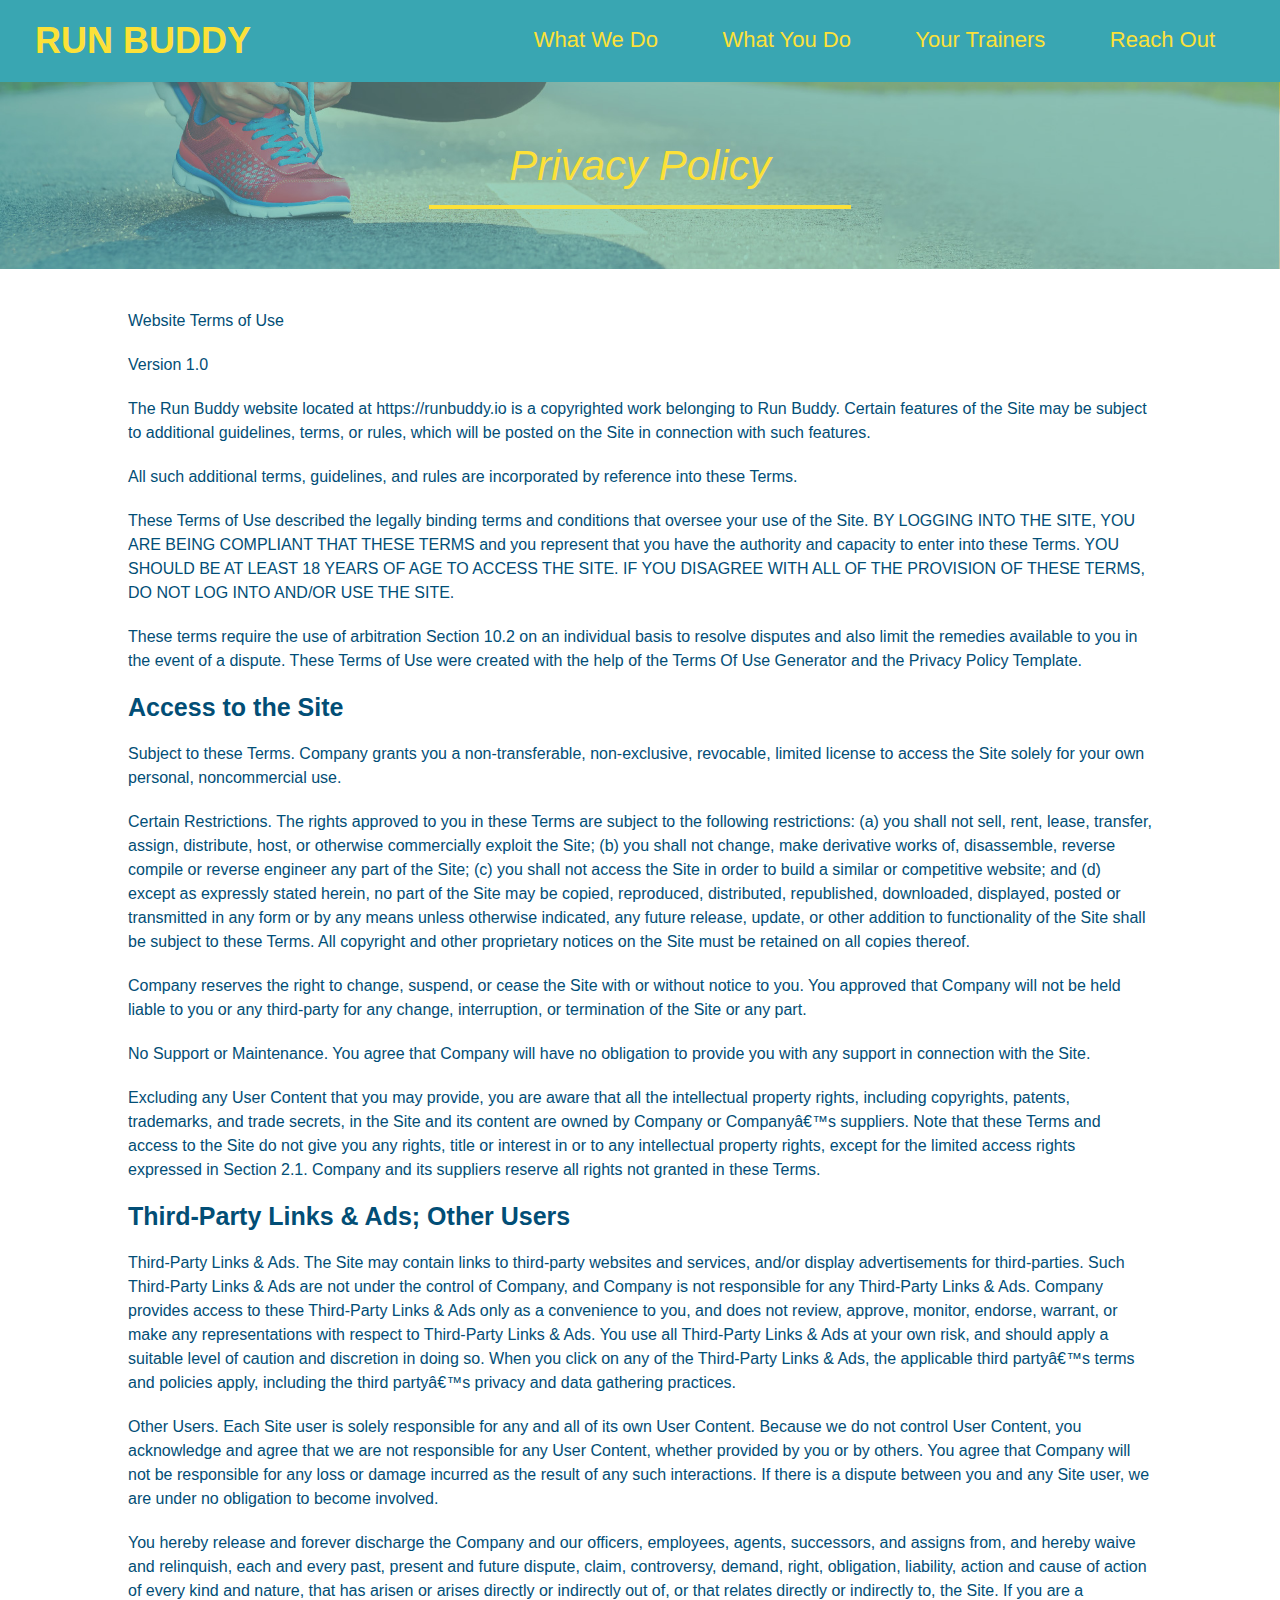
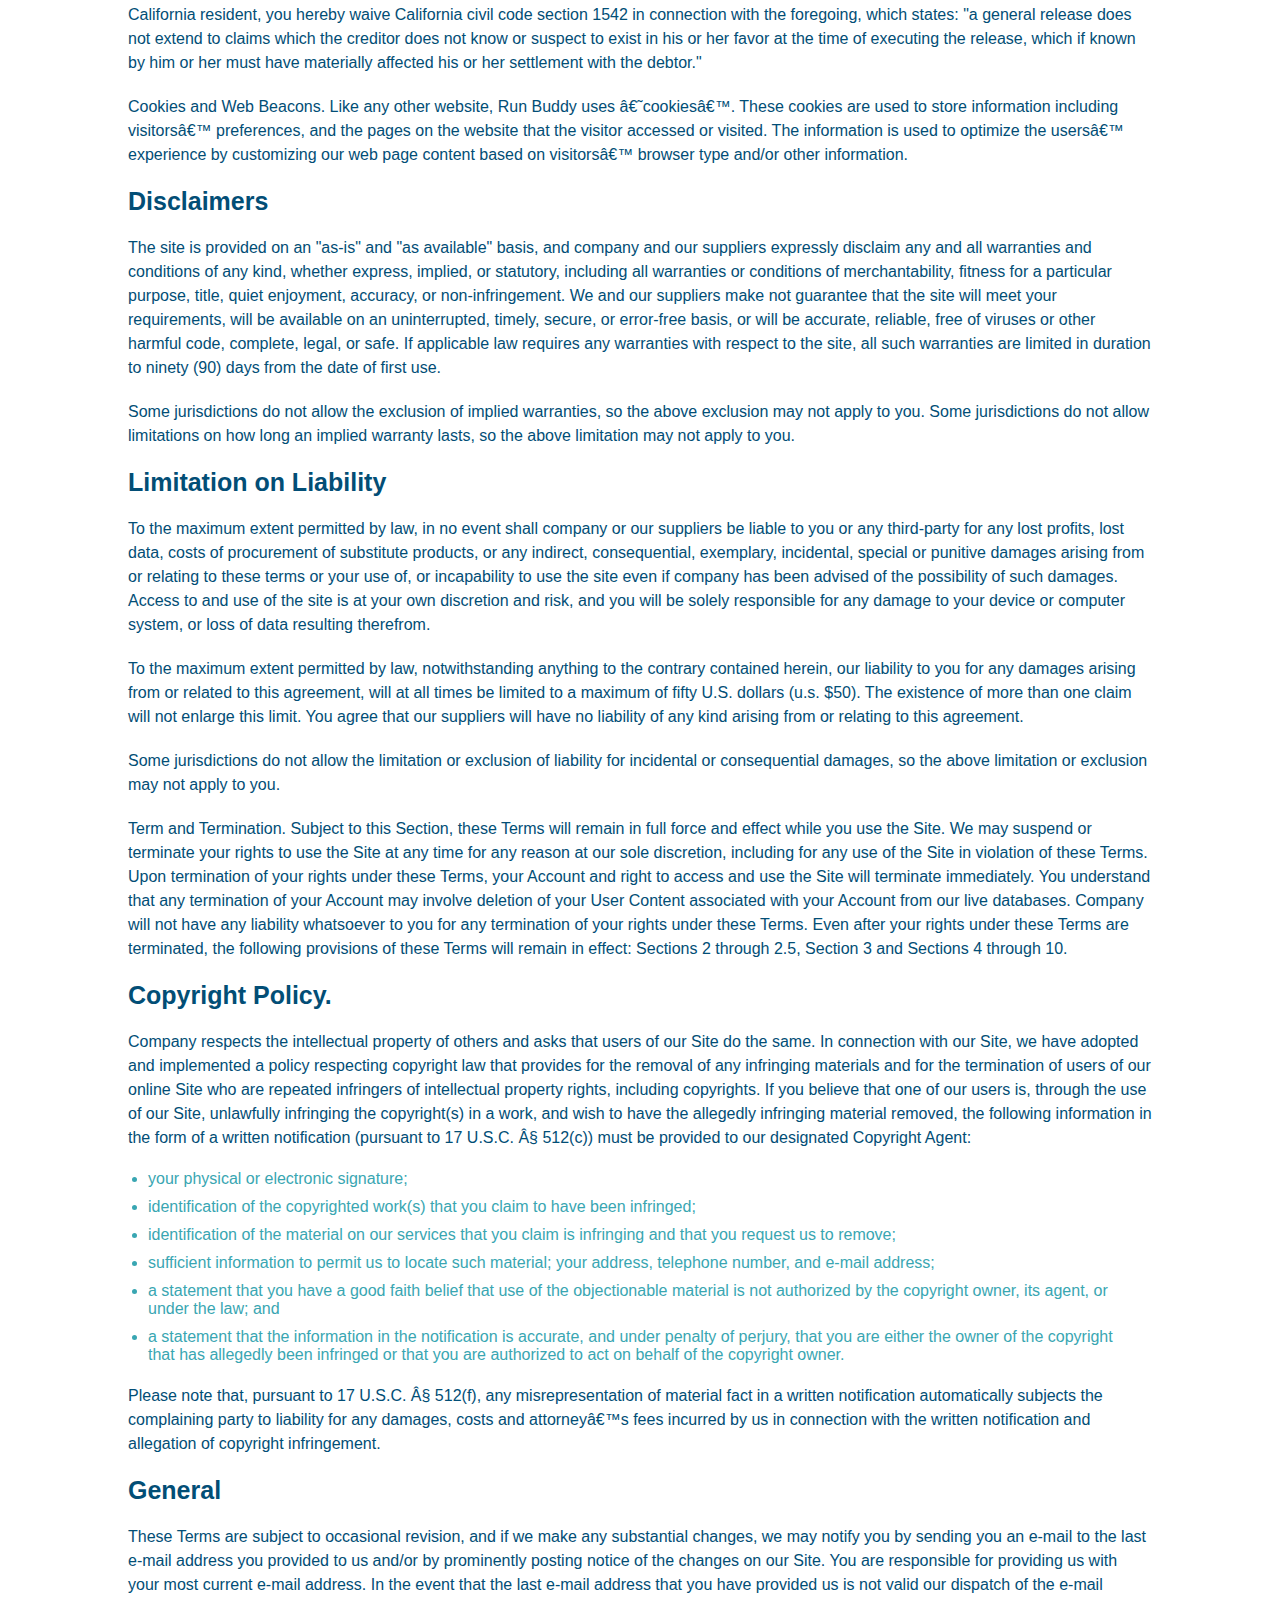
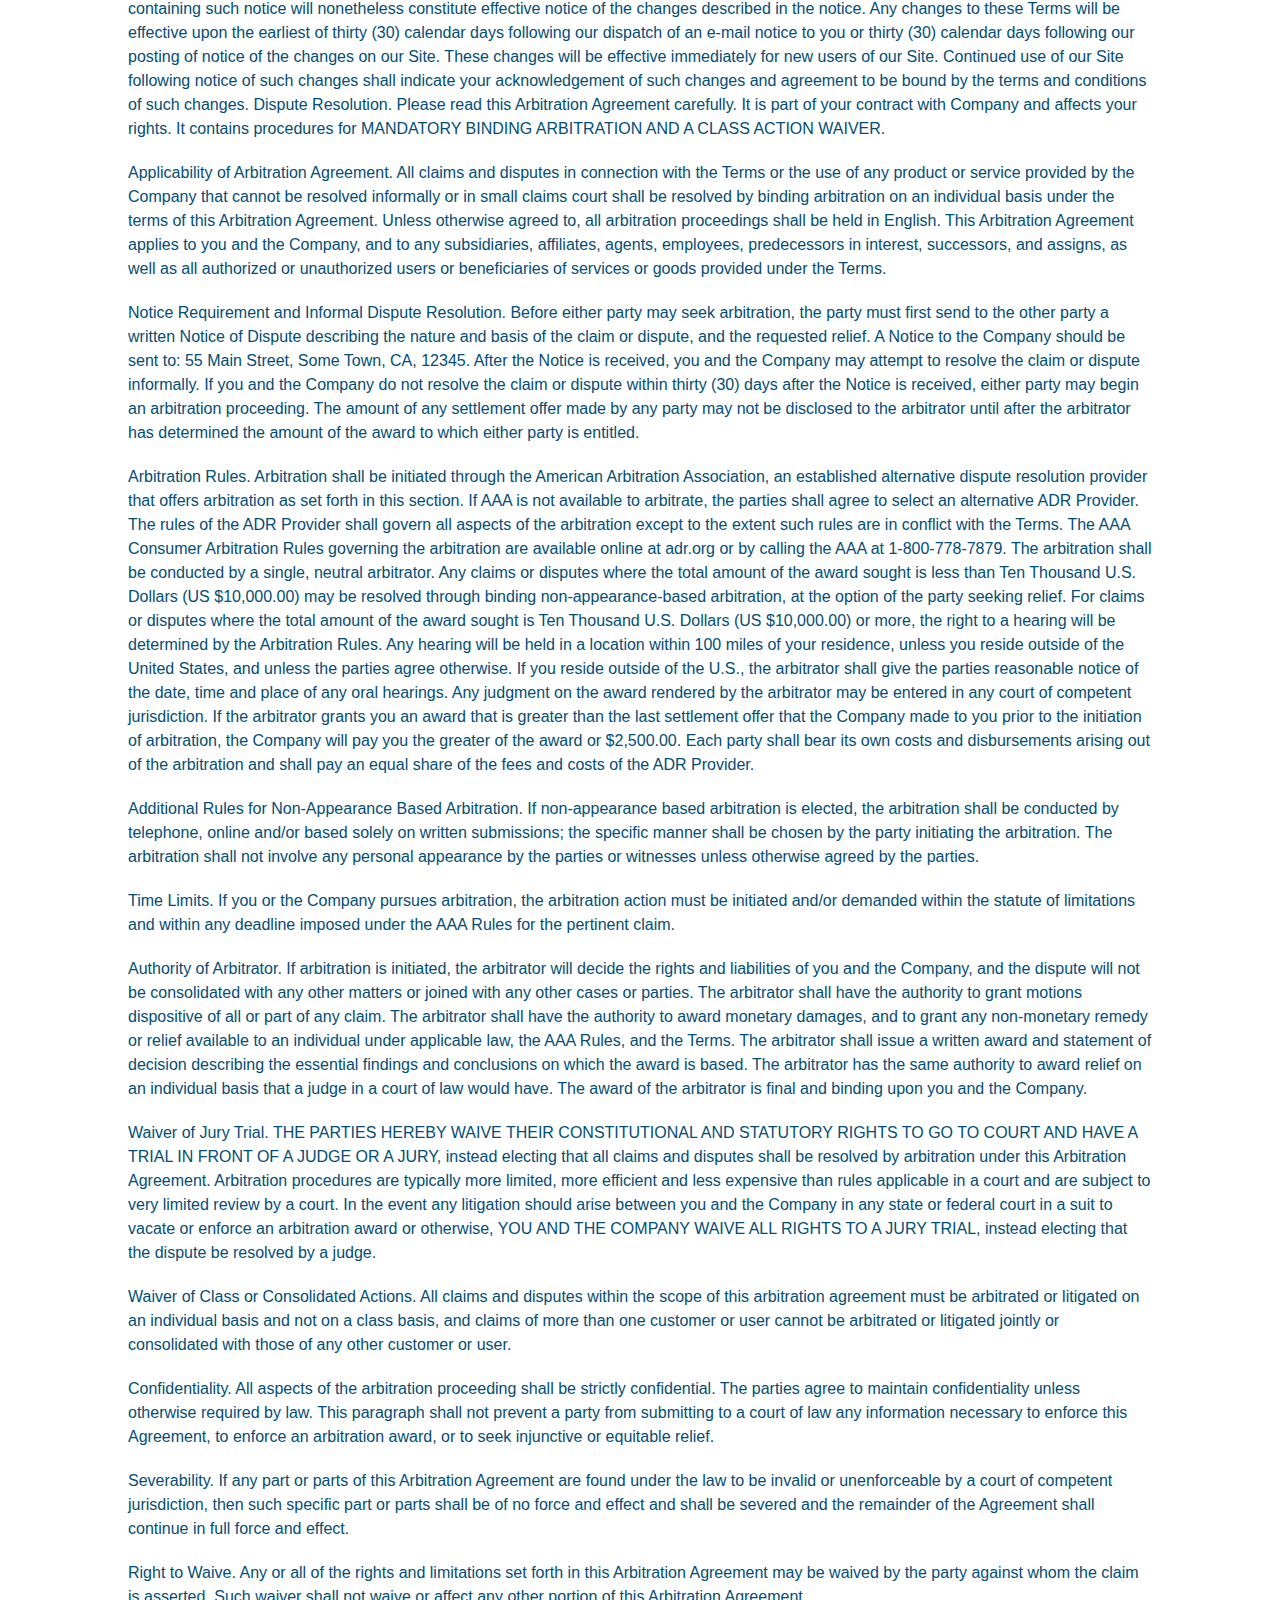
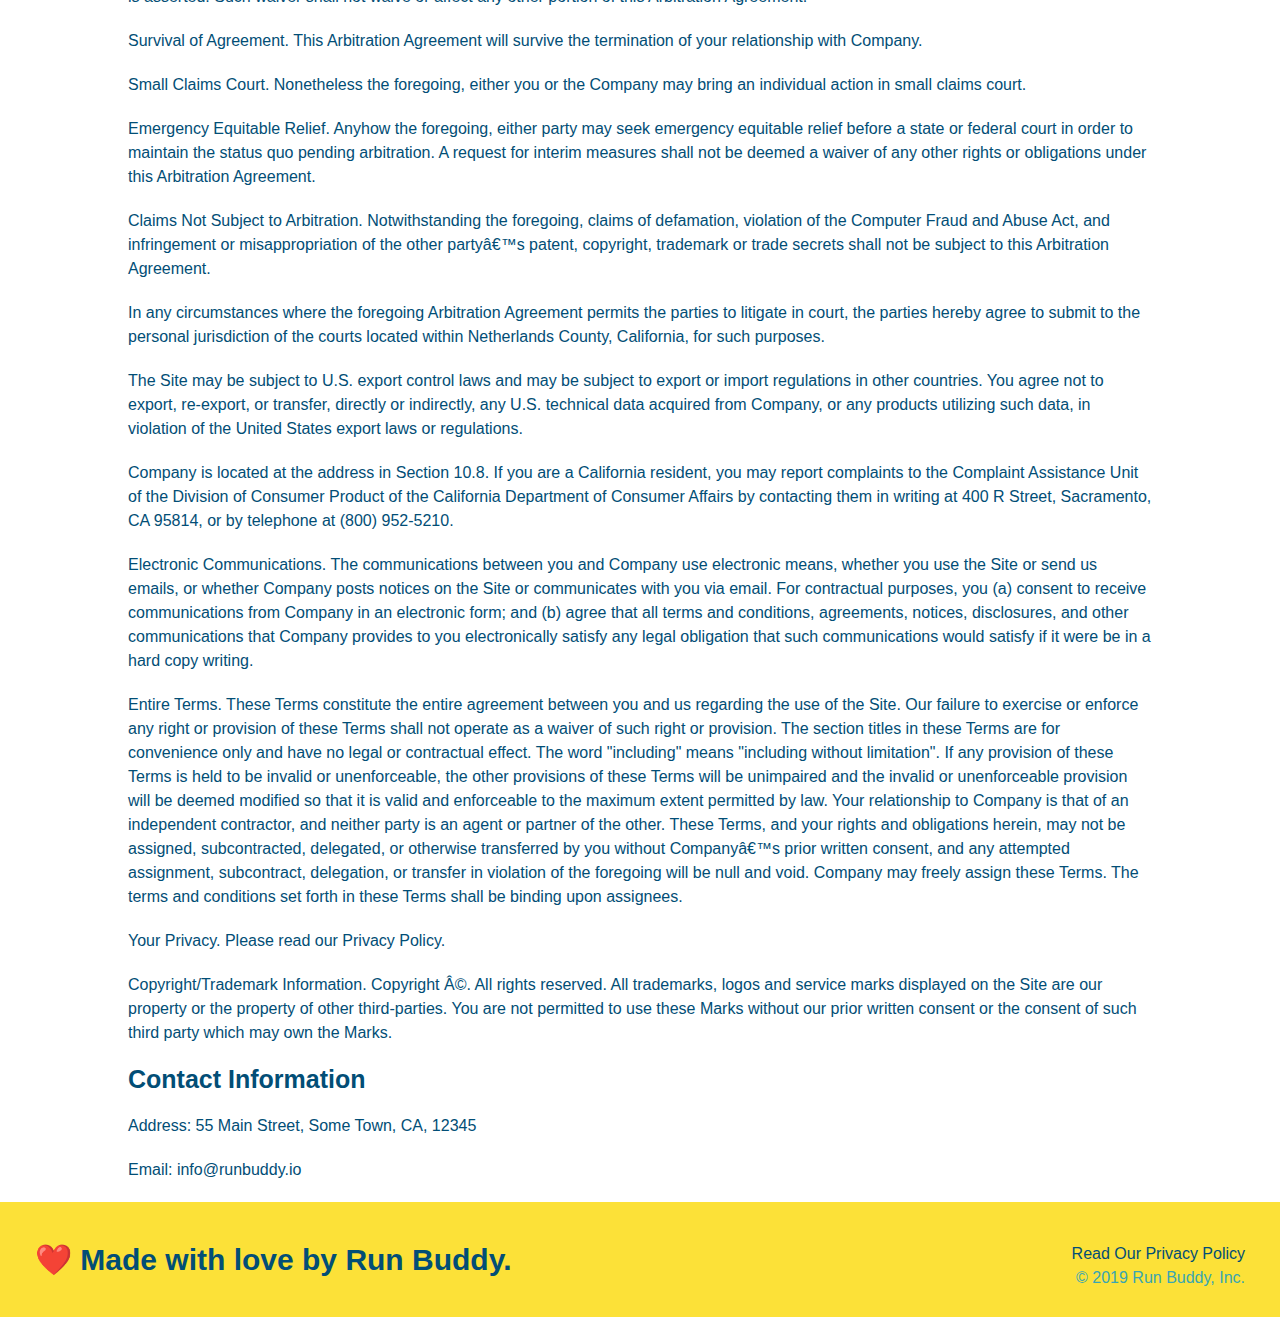
==== privacy-policy.html @ 9065235d "privacy policy" ====
<!DOCTYPE html>
<html lang="en">
    <head>
        <meta charset="UTF-8" />
        <title>Privacy Policy - Run Buddy</title>
        <link rel="stylesheet" href="./assets/css/style.css" />
        <link rel="stylesheet" href="./assets/css/secondary-styles.css" />
    </head>
    <body>
        <header>
            <h1>
                <a href="/">RUN BUDDY</a>
            </h1>
            <nav>
                <!-- Unordered list element -->
                <ul>
                    <!-- List item element -->
                    <li>
                        <!-- Anchor element -->
                        <a href="./index.html#what-we-do">What We Do</a>
                    </li>
                    <li>
                        <a href="./index.html#what-you-do">What You Do</a>
                    </li>
                    <li>
                        <a href="./index.html#your-trainers">Your Trainers</a>
                    </li>
                    <li>
                        <a href="./index.html#reach-out">Reach Out</a>
                    </li>
                </ul>
            </nav>
        </header>

        <section class="hero">
            <h2 class="page-title">
                Privacy Policy
            </h2>
        </section>

        <article class="secondary-content">

      <p>
        Website Terms of Use
      </p>

      <p>
        Version 1.0
      </p>

      <p>
        The Run Buddy website located at https://runbuddy.io is a copyrighted work belonging to Run Buddy. Certain
        features of the Site may be subject to additional guidelines, terms, or rules, which will be posted on the Site
        in connection with such features.
      </p>

      <p>
        All such additional terms, guidelines, and rules are incorporated by reference into these Terms.
      </p>

      <p>
        These Terms of Use described the legally binding terms and conditions that oversee your use of the Site. BY
        LOGGING INTO THE SITE, YOU ARE BEING COMPLIANT THAT THESE TERMS and you represent that you have the authority
        and capacity to enter into these Terms. YOU SHOULD BE AT LEAST 18 YEARS OF AGE TO ACCESS THE SITE. IF YOU
        DISAGREE WITH ALL OF THE PROVISION OF THESE TERMS, DO NOT LOG INTO AND/OR USE THE SITE.
      </p>

      <p>
        These terms require the use of arbitration Section 10.2 on an individual basis to resolve disputes and also
        limit the remedies available to you in the event of a dispute. These Terms of Use were created with the help of
        the Terms Of Use Generator and the Privacy Policy Template.
      </p>

      <h3>
        Access to the Site
      </h3>

      <p>
        Subject to these Terms. Company grants you a non-transferable, non-exclusive, revocable, limited license to
        access the Site solely for your own personal, noncommercial use.
      </p>

      <p>
        Certain Restrictions. The rights approved to you in these Terms are subject to the following restrictions: (a)
        you shall not sell, rent, lease, transfer, assign, distribute, host, or otherwise commercially exploit the Site;
        (b) you shall not change, make derivative works of, disassemble, reverse compile or reverse engineer any part of
        the Site; (c) you shall not access the Site in order to build a similar or competitive website; and (d) except
        as expressly stated herein, no part of the Site may be copied, reproduced, distributed, republished, downloaded,
        displayed, posted or transmitted in any form or by any means unless otherwise indicated, any future release,
        update, or other addition to functionality of the Site shall be subject to these Terms. All copyright and other
        proprietary notices on the Site must be retained on all copies thereof.
      </p>

      <p>
        Company reserves the right to change, suspend, or cease the Site with or without notice to you. You approved
        that Company will not be held liable to you or any third-party for any change, interruption, or termination of
        the Site or any part.
      </p>

      <p>
        No Support or Maintenance. You agree that Company will have no obligation to provide you with any support in
        connection with the Site.
      </p>

      <p>
        Excluding any User Content that you may provide, you are aware that all the intellectual property rights,
        including copyrights, patents, trademarks, and trade secrets, in the Site and its content are owned by Company
        or Companyâ€™s suppliers. Note that these Terms and access to the Site do not give you any rights, title or
        interest in or to any intellectual property rights, except for the limited access rights expressed in Section
        2.1. Company and its suppliers reserve all rights not granted in these Terms.
      </p>

      <h3>
        Third-Party Links & Ads; Other Users
      </h3>

      <p>
        Third-Party Links & Ads. The Site may contain links to third-party websites and services, and/or display
        advertisements for third-parties. Such Third-Party Links & Ads are not under the control of Company, and Company
        is not responsible for any Third-Party Links & Ads. Company provides access to these Third-Party Links & Ads
        only as a convenience to you, and does not review, approve, monitor, endorse, warrant, or make any
        representations with respect to Third-Party Links & Ads. You use all Third-Party Links & Ads at your own risk,
        and should apply a suitable level of caution and discretion in doing so. When you click on any of the
        Third-Party Links & Ads, the applicable third partyâ€™s terms and policies apply, including the third partyâ€™s
        privacy and data gathering practices.
      </p>

      <p>
        Other Users. Each Site user is solely responsible for any and all of its own User Content. Because we do not
        control User Content, you acknowledge and agree that we are not responsible for any User Content, whether
        provided by you or by others. You agree that Company will not be responsible for any loss or damage incurred as
        the result of any such interactions. If there is a dispute between you and any Site user, we are under no
        obligation to become involved.
      </p>

      <p>
        You hereby release and forever discharge the Company and our officers, employees, agents, successors, and
        assigns from, and hereby waive and relinquish, each and every past, present and future dispute, claim,
        controversy, demand, right, obligation, liability, action and cause of action of every kind and nature, that has
        arisen or arises directly or indirectly out of, or that relates directly or indirectly to, the Site. If you are
        a California resident, you hereby waive California civil code section 1542 in connection with the foregoing,
        which states: "a general release does not extend to claims which the creditor does not know or suspect to exist
        in his or her favor at the time of executing the release, which if known by him or her must have materially
        affected his or her settlement with the debtor."
      </p>

      <p>
        Cookies and Web Beacons. Like any other website, Run Buddy uses â€˜cookiesâ€™. These cookies are used to store
        information including visitorsâ€™ preferences, and the pages on the website that the visitor accessed or visited.
        The information is used to optimize the usersâ€™ experience by customizing our web page content based on visitorsâ€™
        browser type and/or other information.
      </p>

      <h3>
        Disclaimers
      </h3>

      <p>
        The site is provided on an "as-is" and "as available" basis, and company and our suppliers expressly disclaim
        any and all warranties and conditions of any kind, whether express, implied, or statutory, including all
        warranties or conditions of merchantability, fitness for a particular purpose, title, quiet enjoyment, accuracy,
        or non-infringement. We and our suppliers make not guarantee that the site will meet your requirements, will be
        available on an uninterrupted, timely, secure, or error-free basis, or will be accurate, reliable, free of
        viruses or other harmful code, complete, legal, or safe. If applicable law requires any warranties with respect
        to the site, all such warranties are limited in duration to ninety (90) days from the date of first use.
      </p>

      <p>
        Some jurisdictions do not allow the exclusion of implied warranties, so the above exclusion may not apply to
        you. Some jurisdictions do not allow limitations on how long an implied warranty lasts, so the above limitation
        may not apply to you.
      </p>

      <h3>
        Limitation on Liability
      </h3>

      <p>
        To the maximum extent permitted by law, in no event shall company or our suppliers be liable to you or any
        third-party for any lost profits, lost data, costs of procurement of substitute products, or any indirect,
        consequential, exemplary, incidental, special or punitive damages arising from or relating to these terms or
        your use of, or incapability to use the site even if company has been advised of the possibility of such
        damages. Access to and use of the site is at your own discretion and risk, and you will be solely responsible
        for any damage to your device or computer system, or loss of data resulting therefrom.
      </p>

      <p>
        To the maximum extent permitted by law, notwithstanding anything to the contrary contained herein, our liability
        to you for any damages arising from or related to this agreement, will at all times be limited to a maximum of
        fifty U.S. dollars (u.s. $50). The existence of more than one claim will not enlarge this limit. You agree that
        our suppliers will have no liability of any kind arising from or relating to this agreement.
      </p>

      <p>
        Some jurisdictions do not allow the limitation or exclusion of liability for incidental or consequential
        damages, so the above limitation or exclusion may not apply to you.
      </p>

      <p>
        Term and Termination. Subject to this Section, these Terms will remain in full force and effect while you use
        the Site. We may suspend or terminate your rights to use the Site at any time for any reason at our sole
        discretion, including for any use of the Site in violation of these Terms. Upon termination of your rights under
        these Terms, your Account and right to access and use the Site will terminate immediately. You understand that
        any termination of your Account may involve deletion of your User Content associated with your Account from our
        live databases. Company will not have any liability whatsoever to you for any termination of your rights under
        these Terms. Even after your rights under these Terms are terminated, the following provisions of these Terms
        will remain in effect: Sections 2 through 2.5, Section 3 and Sections 4 through 10.
      </p>

      <h3>
        Copyright Policy.
      </h3>

      <p>
        Company respects the intellectual property of others and asks that users of our Site do the same. In connection
        with our Site, we have adopted and implemented a policy respecting copyright law that provides for the removal
        of any infringing materials and for the termination of users of our online Site who are repeated infringers of
        intellectual property rights, including copyrights. If you believe that one of our users is, through the use of
        our Site, unlawfully infringing the copyright(s) in a work, and wish to have the allegedly infringing material
        removed, the following information in the form of a written notification (pursuant to 17 U.S.C. Â§ 512(c)) must
        be provided to our designated Copyright Agent:
      </p>

      <ul>
        <li>
          your physical or electronic signature;
        </li>
        <li>
          identification of the copyrighted work(s) that you claim to have been infringed;
        </li>
        <li>
          identification of the material on our services that you claim is infringing and that you request us to remove;
        </li>
        <li>
          sufficient information to permit us to locate such material; your address, telephone number, and e-mail
          address;
        </li>
        <li>
          a statement that you have a good faith belief that use of the objectionable material is not authorized by the
          copyright owner, its agent, or under the law; and
        </li>
        <li>
          a statement that the information in the notification is accurate, and under penalty of perjury, that you are
          either the owner of the copyright that has allegedly been infringed or that you are authorized to act on
          behalf of the copyright owner.
        </li>
      </ul>

      <p>
        Please note that, pursuant to 17 U.S.C. Â§ 512(f), any misrepresentation of material fact in a written
        notification automatically subjects the complaining party to liability for any damages, costs and attorneyâ€™s
        fees incurred by us in connection with the written notification and allegation of copyright infringement.
      </p>

      <h3>
        General
      </h3>

      <p>
        These Terms are subject to occasional revision, and if we make any substantial changes, we may notify you by
        sending you an e-mail to the last e-mail address you provided to us and/or by prominently posting notice of the
        changes on our Site. You are responsible for providing us with your most current e-mail address. In the event
        that the last e-mail address that you have provided us is not valid our dispatch of the e-mail containing such
        notice will nonetheless constitute effective notice of the changes described in the notice. Any changes to these
        Terms will be effective upon the earliest of thirty (30) calendar days following our dispatch of an e-mail
        notice to you or thirty (30) calendar days following our posting of notice of the changes on our Site. These
        changes will be effective immediately for new users of our Site. Continued use of our Site following notice of
        such changes shall indicate your acknowledgement of such changes and agreement to be bound by the terms and
        conditions of such changes. Dispute Resolution. Please read this Arbitration Agreement carefully. It is part of
        your contract with Company and affects your rights. It contains procedures for MANDATORY BINDING ARBITRATION AND
        A CLASS ACTION WAIVER.
      </p>

      <p>
        Applicability of Arbitration Agreement. All claims and disputes in connection with the Terms or the use of any
        product or service provided by the Company that cannot be resolved informally or in small claims court shall be
        resolved by binding arbitration on an individual basis under the terms of this Arbitration Agreement. Unless
        otherwise agreed to, all arbitration proceedings shall be held in English. This Arbitration Agreement applies to
        you and the Company, and to any subsidiaries, affiliates, agents, employees, predecessors in interest,
        successors, and assigns, as well as all authorized or unauthorized users or beneficiaries of services or goods
        provided under the Terms.
      </p>

      <p>
        Notice Requirement and Informal Dispute Resolution. Before either party may seek arbitration, the party must
        first send to the other party a written Notice of Dispute describing the nature and basis of the claim or
        dispute, and the requested relief. A Notice to the Company should be sent to: 55 Main Street, Some Town, CA,
        12345. After the Notice is received, you and the Company may attempt to resolve the claim or dispute informally.
        If you and the Company do not resolve the claim or dispute within thirty (30) days after the Notice is received,
        either party may begin an arbitration proceeding. The amount of any settlement offer made by any party may not
        be disclosed to the arbitrator until after the arbitrator has determined the amount of the award to which either
        party is entitled.
      </p>

      <p>
        Arbitration Rules. Arbitration shall be initiated through the American Arbitration Association, an established
        alternative dispute resolution provider that offers arbitration as set forth in this section. If AAA is not
        available to arbitrate, the parties shall agree to select an alternative ADR Provider. The rules of the ADR
        Provider shall govern all aspects of the arbitration except to the extent such rules are in conflict with the
        Terms. The AAA Consumer Arbitration Rules governing the arbitration are available online at adr.org or by
        calling the AAA at 1-800-778-7879. The arbitration shall be conducted by a single, neutral arbitrator. Any
        claims or disputes where the total amount of the award sought is less than Ten Thousand U.S. Dollars (US
        $10,000.00) may be resolved through binding non-appearance-based arbitration, at the option of the party seeking
        relief. For claims or disputes where the total amount of the award sought is Ten Thousand U.S. Dollars (US
        $10,000.00) or more, the right to a hearing will be determined by the Arbitration Rules. Any hearing will be
        held in a location within 100 miles of your residence, unless you reside outside of the United States, and
        unless the parties agree otherwise. If you reside outside of the U.S., the arbitrator shall give the parties
        reasonable notice of the date, time and place of any oral hearings. Any judgment on the award rendered by the
        arbitrator may be entered in any court of competent jurisdiction. If the arbitrator grants you an award that is
        greater than the last settlement offer that the Company made to you prior to the initiation of arbitration, the
        Company will pay you the greater of the award or $2,500.00. Each party shall bear its own costs and
        disbursements arising out of the arbitration and shall pay an equal share of the fees and costs of the ADR
        Provider.
      </p>

      <p>
        Additional Rules for Non-Appearance Based Arbitration. If non-appearance based arbitration is elected, the
        arbitration shall be conducted by telephone, online and/or based solely on written submissions; the specific
        manner shall be chosen by the party initiating the arbitration. The arbitration shall not involve any personal
        appearance by the parties or witnesses unless otherwise agreed by the parties.
      </p>

      <p>
        Time Limits. If you or the Company pursues arbitration, the arbitration action must be initiated and/or demanded
        within the statute of limitations and within any deadline imposed under the AAA Rules for the pertinent claim.
      </p>

      <p>
        Authority of Arbitrator. If arbitration is initiated, the arbitrator will decide the rights and liabilities of
        you and the Company, and the dispute will not be consolidated with any other matters or joined with any other
        cases or parties. The arbitrator shall have the authority to grant motions dispositive of all or part of any
        claim. The arbitrator shall have the authority to award monetary damages, and to grant any non-monetary remedy
        or relief available to an individual under applicable law, the AAA Rules, and the Terms. The arbitrator shall
        issue a written award and statement of decision describing the essential findings and conclusions on which the
        award is based. The arbitrator has the same authority to award relief on an individual basis that a judge in a
        court of law would have. The award of the arbitrator is final and binding upon you and the Company.
      </p>

      <p>
        Waiver of Jury Trial. THE PARTIES HEREBY WAIVE THEIR CONSTITUTIONAL AND STATUTORY RIGHTS TO GO TO COURT AND HAVE
        A TRIAL IN FRONT OF A JUDGE OR A JURY, instead electing that all claims and disputes shall be resolved by
        arbitration under this Arbitration Agreement. Arbitration procedures are typically more limited, more efficient
        and less expensive than rules applicable in a court and are subject to very limited review by a court. In the
        event any litigation should arise between you and the Company in any state or federal court in a suit to vacate
        or enforce an arbitration award or otherwise, YOU AND THE COMPANY WAIVE ALL RIGHTS TO A JURY TRIAL, instead
        electing that the dispute be resolved by a judge.
      </p>

      <p>
        Waiver of Class or Consolidated Actions. All claims and disputes within the scope of this arbitration agreement
        must be arbitrated or litigated on an individual basis and not on a class basis, and claims of more than one
        customer or user cannot be arbitrated or litigated jointly or consolidated with those of any other customer or
        user.
      </p>

      <p>
        Confidentiality. All aspects of the arbitration proceeding shall be strictly confidential. The parties agree to
        maintain confidentiality unless otherwise required by law. This paragraph shall not prevent a party from
        submitting to a court of law any information necessary to enforce this Agreement, to enforce an arbitration
        award, or to seek injunctive or equitable relief.
      </p>

      <p>
        Severability. If any part or parts of this Arbitration Agreement are found under the law to be invalid or
        unenforceable by a court of competent jurisdiction, then such specific part or parts shall be of no force and
        effect and shall be severed and the remainder of the Agreement shall continue in full force and effect.
      </p>

      <p>
        Right to Waive. Any or all of the rights and limitations set forth in this Arbitration Agreement may be waived
        by the party against whom the claim is asserted. Such waiver shall not waive or affect any other portion of this
        Arbitration Agreement.
      </p>

      <p>
        Survival of Agreement. This Arbitration Agreement will survive the termination of your relationship with
        Company.
      </p>

      <p>
        Small Claims Court. Nonetheless the foregoing, either you or the Company may bring an individual action in small
        claims court.
      </p>

      <p>
        Emergency Equitable Relief. Anyhow the foregoing, either party may seek emergency equitable relief before a
        state or federal court in order to maintain the status quo pending arbitration. A request for interim measures
        shall not be deemed a waiver of any other rights or obligations under this Arbitration Agreement.
      </p>

      <p>
        Claims Not Subject to Arbitration. Notwithstanding the foregoing, claims of defamation, violation of the
        Computer Fraud and Abuse Act, and infringement or misappropriation of the other partyâ€™s patent, copyright,
        trademark or trade secrets shall not be subject to this Arbitration Agreement.
      </p>

      <p>
        In any circumstances where the foregoing Arbitration Agreement permits the parties to litigate in court, the
        parties hereby agree to submit to the personal jurisdiction of the courts located within Netherlands County,
        California, for such purposes.
      </p>

      <p>
        The Site may be subject to U.S. export control laws and may be subject to export or import regulations in other
        countries. You agree not to export, re-export, or transfer, directly or indirectly, any U.S. technical data
        acquired from Company, or any products utilizing such data, in violation of the United States export laws or
        regulations.
      </p>

      <p>
        Company is located at the address in Section 10.8. If you are a California resident, you may report complaints
        to the Complaint Assistance Unit of the Division of Consumer Product of the California Department of Consumer
        Affairs by contacting them in writing at 400 R Street, Sacramento, CA 95814, or by telephone at (800) 952-5210.
      </p>

      <p>
        Electronic Communications. The communications between you and Company use electronic means, whether you use the
        Site or send us emails, or whether Company posts notices on the Site or communicates with you via email. For
        contractual purposes, you (a) consent to receive communications from Company in an electronic form; and (b)
        agree that all terms and conditions, agreements, notices, disclosures, and other communications that Company
        provides to you electronically satisfy any legal obligation that such communications would satisfy if it were be
        in a hard copy writing.
      </p>

      <p>
        Entire Terms. These Terms constitute the entire agreement between you and us regarding the use of the Site. Our
        failure to exercise or enforce any right or provision of these Terms shall not operate as a waiver of such right
        or provision. The section titles in these Terms are for convenience only and have no legal or contractual
        effect. The word "including" means "including without limitation". If any provision of these Terms is held to be
        invalid or unenforceable, the other provisions of these Terms will be unimpaired and the invalid or
        unenforceable provision will be deemed modified so that it is valid and enforceable to the maximum extent
        permitted by law. Your relationship to Company is that of an independent contractor, and neither party is an
        agent or partner of the other. These Terms, and your rights and obligations herein, may not be assigned,
        subcontracted, delegated, or otherwise transferred by you without Companyâ€™s prior written consent, and any
        attempted assignment, subcontract, delegation, or transfer in violation of the foregoing will be null and void.
        Company may freely assign these Terms. The terms and conditions set forth in these Terms shall be binding upon
        assignees.
      </p>

      <p>
        Your Privacy. Please read our Privacy Policy.
      </p>

      <p>
        Copyright/Trademark Information. Copyright Â©. All rights reserved. All trademarks, logos and service marks
        displayed on the Site are our property or the property of other third-parties. You are not permitted to use
        these Marks without our prior written consent or the consent of such third party which may own the Marks.
      </p>

      <h3>
        Contact Information
      </h3>

      <p>
        Address: 55 Main Street, Some Town, CA, 12345
      </p>

      <p>
        Email: info@runbuddy.io
      </p>

        </article>

        <footer>
            <h2>❤️ Made with love by Run Buddy.</h2>
            <div>
                <a>Read Our Privacy Policy</a><br />
                &copy; 2019 Run Buddy, Inc.
            </div>
        </footer>
    </body>
</html>
---- assets/css/style.css ----
* {
    margin: 0;
    padding: 0;
    box-sizing: border-box;
}

body {
    /* This is how to denote a comment in css */
    color: #39a6b2;
    font-family: Helvetica, Arial, Helvetica, sans-serif;
}

header {
    padding: 20px 35px;
    background-color: #39a6b2;
}

header h1 {
    font-weight: bold;
    font-size: 36px;
    color: #fce138;
    margin: 0;
    display: inline;
}

header a {
    text-decoration: none;
    color: #fce138;
}

header nav {
    float: right;
    margin: 7px 0;
}

header nav ul li {
    display: inline;
}

header nav ul li a {
    margin: 0 30px;
    font-weight: lighter;
    font-size: 22px;
}

footer {
    background: #fce138;
    width: 100%;
    padding: 40px 35px;
}

footer h2 {
    display: inline;
    color: #024e76;
    font-size: 30px;
    margin: 0;
}

footer div {
    float: right;
    line-height: 1.5;
    text-align: right;
}

footer a {
    color: #024e76;
}

section {
    padding: 60px;
}

.hero {
    background-image: url("../images/hero-bg.jpeg");
    height: 600px;
    background-size: cover;
    background-position: center;
    position: relative;
}

.hero-form {
    color: #024e76;
    background-color: #fce138;
    padding: 15px;
    width: 500px;
    border-style: solid;
    border-width: 3px;
    border-color: #024e76;
    position: absolute;
    bottom: 120px;
    right: 140px;
}

.hero-form h3 {
    font-size: 30px;
    margin: 0;
}

.hero-form p {
    margin: 5px 0 15px 0;
}

.form-input {
    border: 1px solid #024e76;
    display: block;
    padding: 7px 15px;
    font-size: 16px;
    color: #024e76;
    width: 100%;
    margin-bottom: 15px;
}

.hero-form label {
    margin: 0 5px;
}

.hero-form button {
    color: #fce138;
    background-color: #024e76;
    border: none;
    padding: 10px 20px;
    font-size: 16px;
}

.intro {
    text-align: center;
}

.intro p {
    line-height: 1.7;
    color: #39a6b2;
    width: 80%;
    font-size: 20px;
    margin: 0 auto;
}

.steps {
    text-align: center;
    background: #fce138;
}

.section-title {
    font-size: 55px;
    color: #024e76;
    margin-bottom: 35px;
    padding: 0 100px 20px 100px;
    display: inline-block;
    border-bottom: 3px solid;
}

.primary-border {
    border-color: #fce138;
}

.secondary-border {
    border-color: #39a6b2;
}

.steps div {
    margin-bottom: 80px;
}

.steps img {
    width: 15%;
    margin: 10px 0;
}

.steps h3 {
    color: #024e76;
    font-size: 46px;
    margin-top: 10px;
}

.steps p {
    color: #39a6b2;
    font-size: 23px;
}

.steps span {
    font-size: 38px;
}

.trainers {
    text-align: center;
}

.trainer {
    width: 900px;
    margin: 0 auto 30px auto;
    background: #024e76;
    color: #fce138;
    overflow: auto;
}

.trainer img {
    width: 35%;
    float: left;
}

.trainer-bio {
    padding: 35px;
    float: left;
    width: 65%;
}

.text-left {
    text-align: left;
}

.text-right {
    text-align: right;
}

.trainer-bio h3 {
    font-size: 32px;
    margin-bottom: 8px;
}

.trainer-bio h4 {
    font-weight: lighter;
    font-size: 26px;
    margin-bottom: 25px;
}

.trainer-bio p {
    font-size: 17px;
    line-height: 1.3;
}

.contact {
    background-color: #024e76;
    text-align: center;
}

.contact h2 {
    color: #fce138;
}

.contact-info iframe {
    width: 400px;
    height: 400px;
}

.contact-info div {
    width: 410px;
    display: inline-block;
    vertical-align: top;
    text-align: left;
    margin: 30px 0 0 60px;
    color: white;
}

.contact-info h3 {
    color: #fce138;
    font-size: 32px;
}

.contact-info p, .contact-info address {
    margin: 20px 0;
    line-height: 1.5;
    font-size: 20px;
    font-style: normal;
}

.contact-info a {
    color: #fce138;
}
---- assets/css/secondary-styles.css ----
.hero {
    background-position: bottom;
    height: auto;
    text-align: center;
    margin-bottom: 40px;
}

.page-title {
    color: #fce138;
    display: inline-block;
    border-bottom: 4px solid #fce138;
    padding: 0 80px 15px 80px;
    font-weight: normal;
    font-size: 42px;
    font-style: italic;
}

.secondary-content {
    width: 80%;
    margin: 0 auto;
    color: #024e76;
}

.secondary-content h3 {
    font-size: 25px;
    margin: 20px 0 20px 0;
}

.secondary-content p {
    font-size: 16px;
    line-height: 1.5;
    margin: 20px 0 20px 0;
}

.secondary-content ul {
    margin: 15px 20px 15px 20px;
}

.secondary-content li {
    color: #39a6b2;
    margin: 10px 0 10px 0;
}
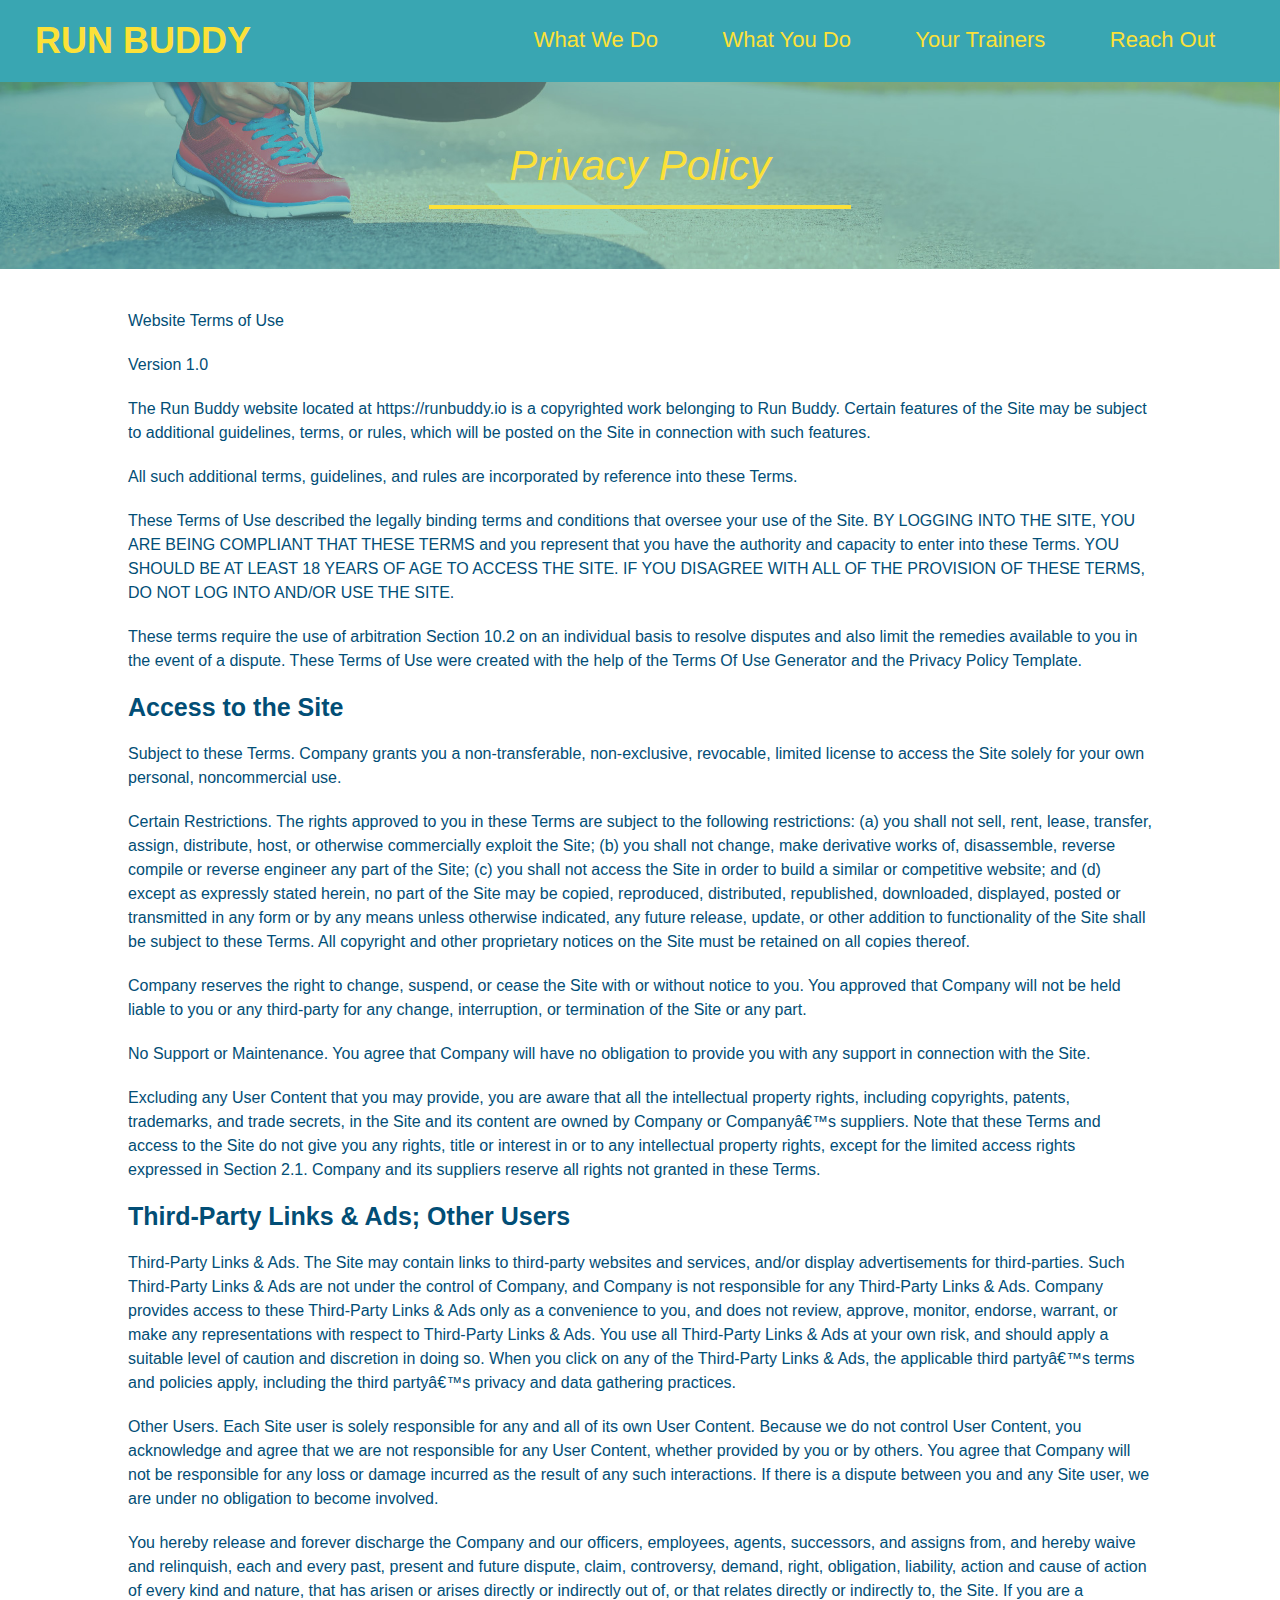
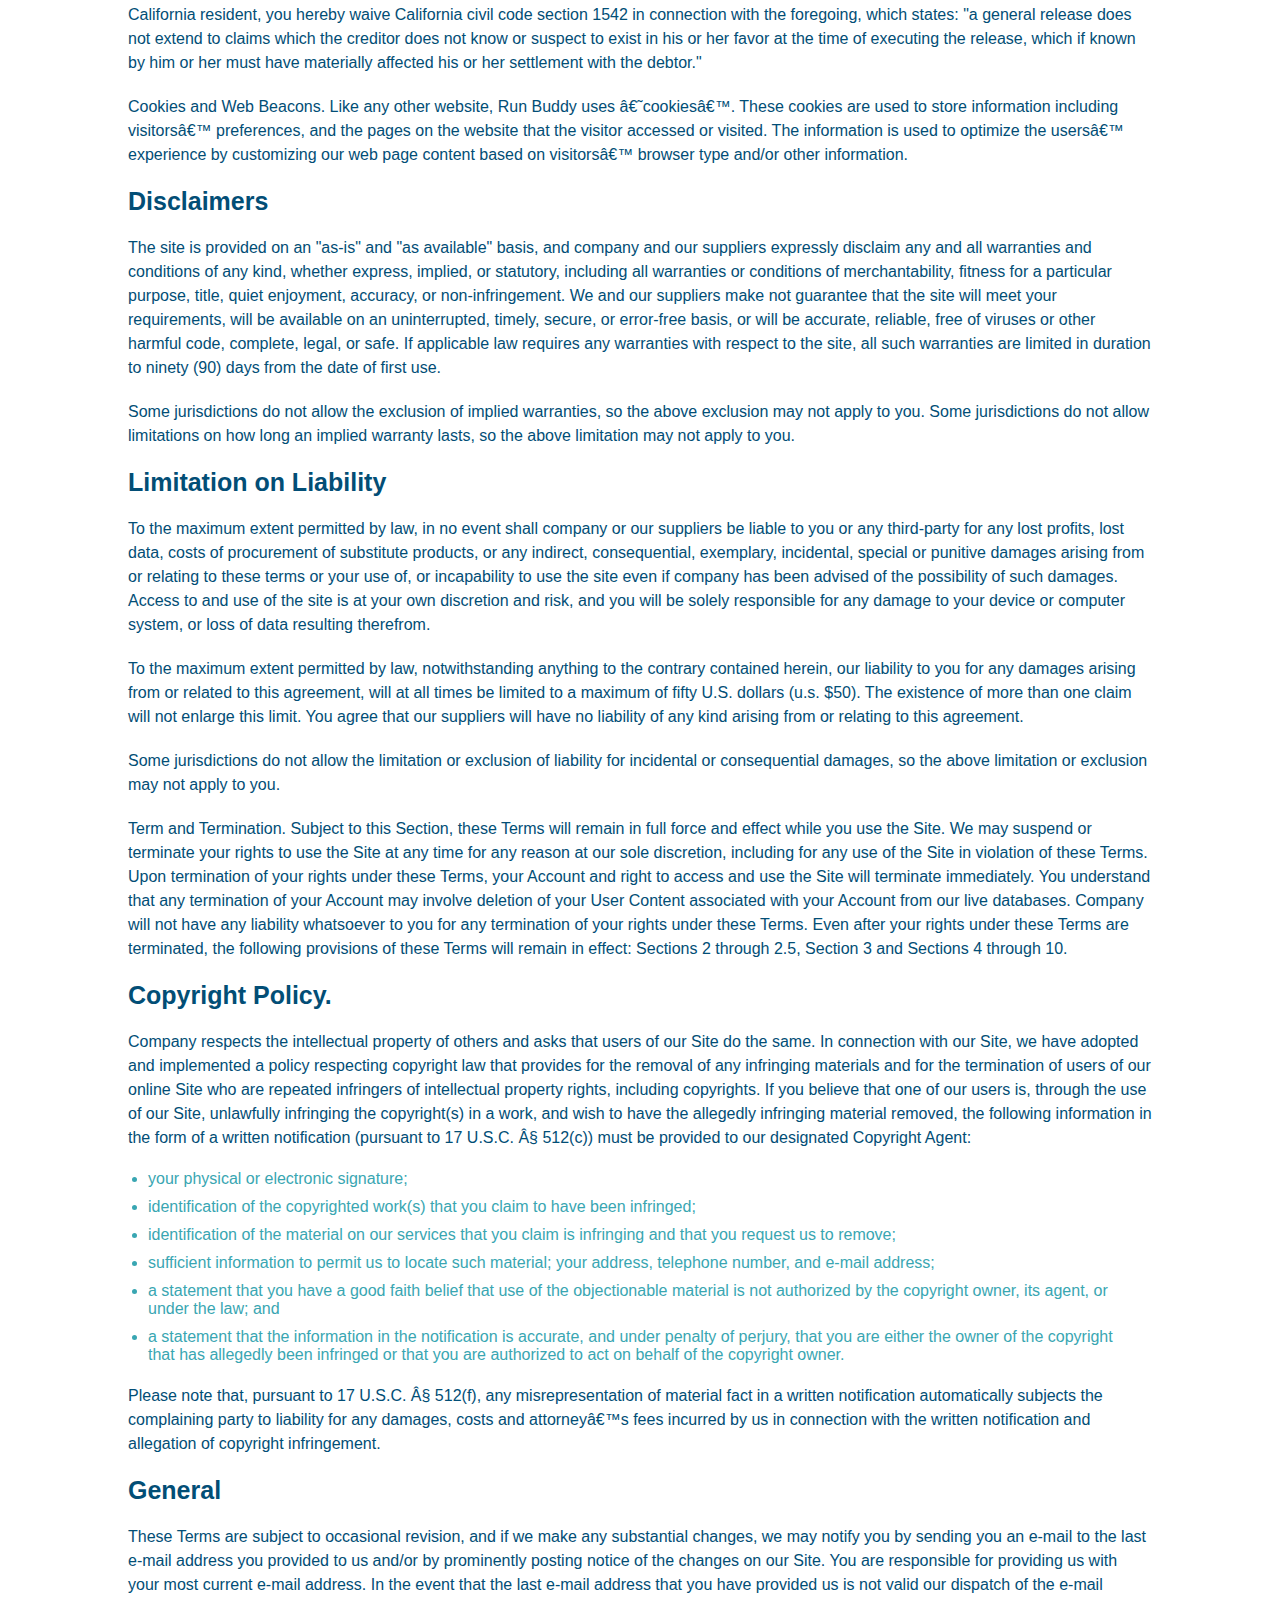
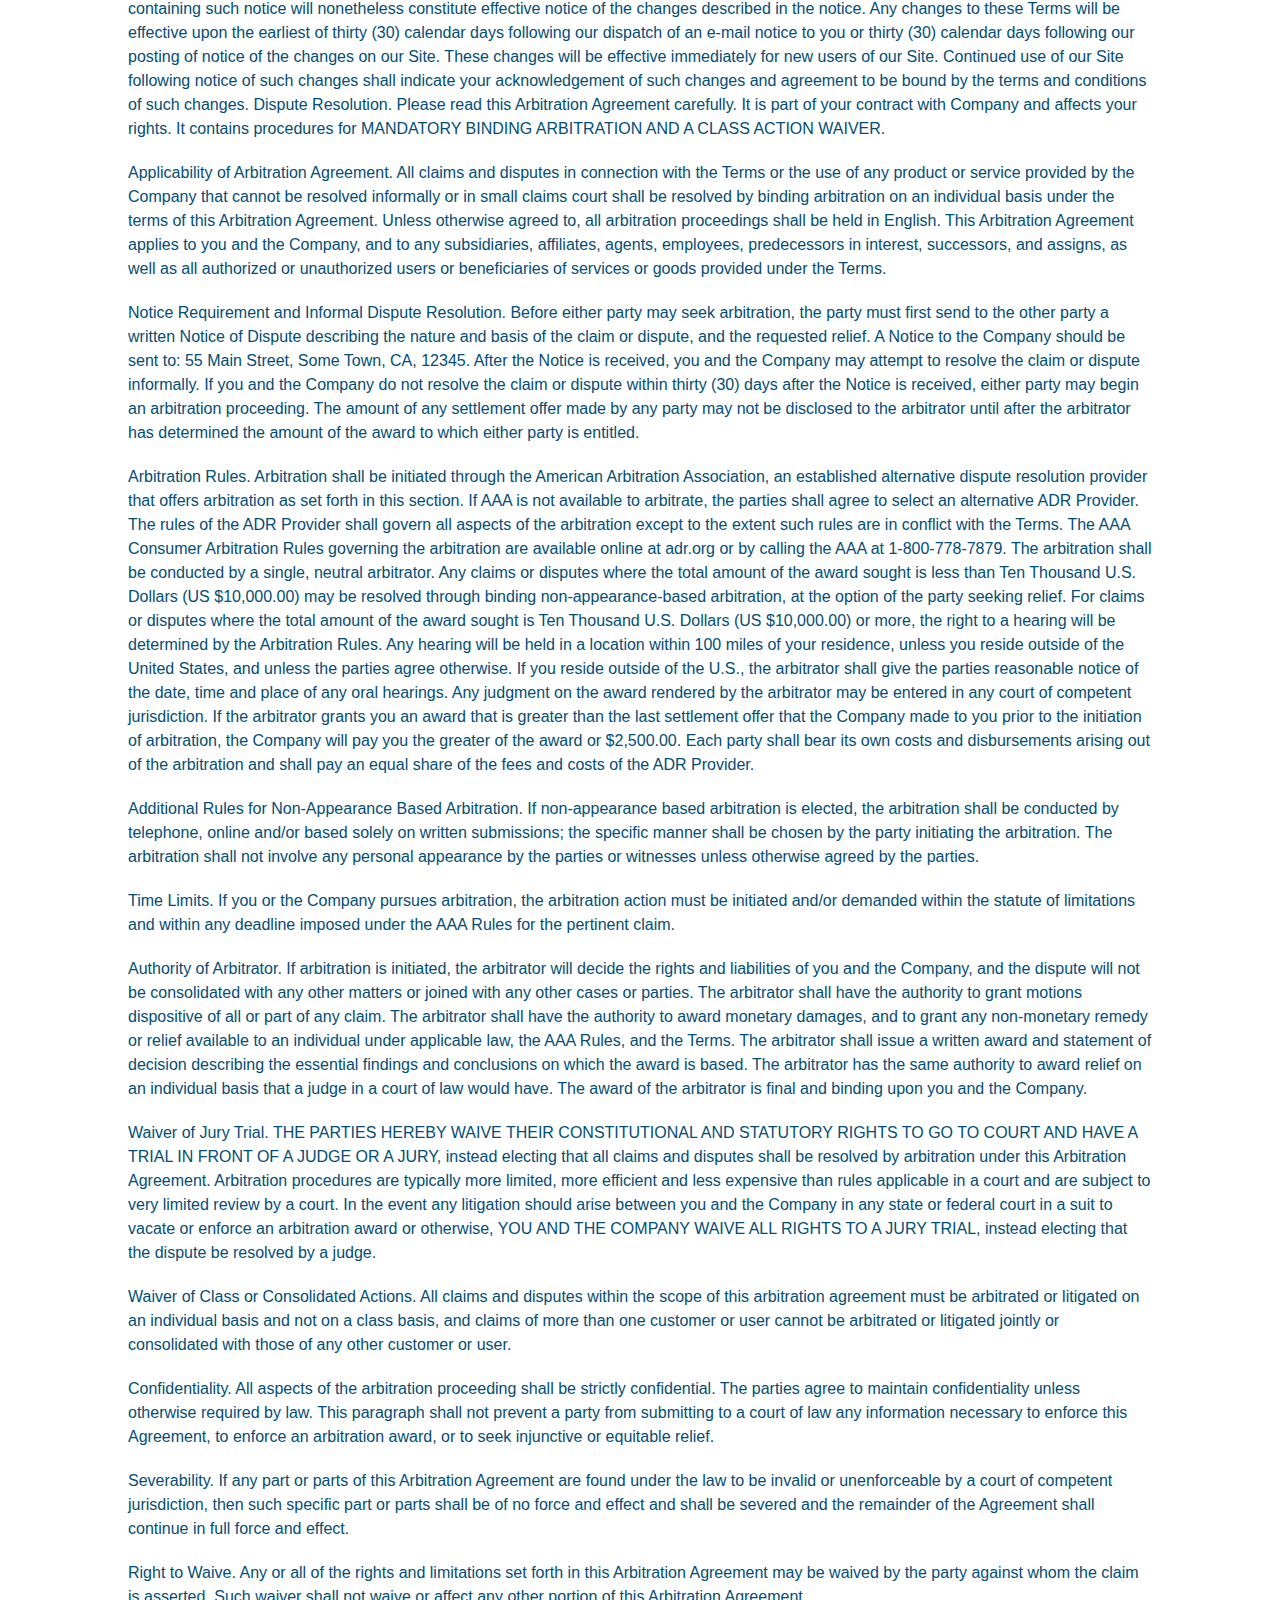
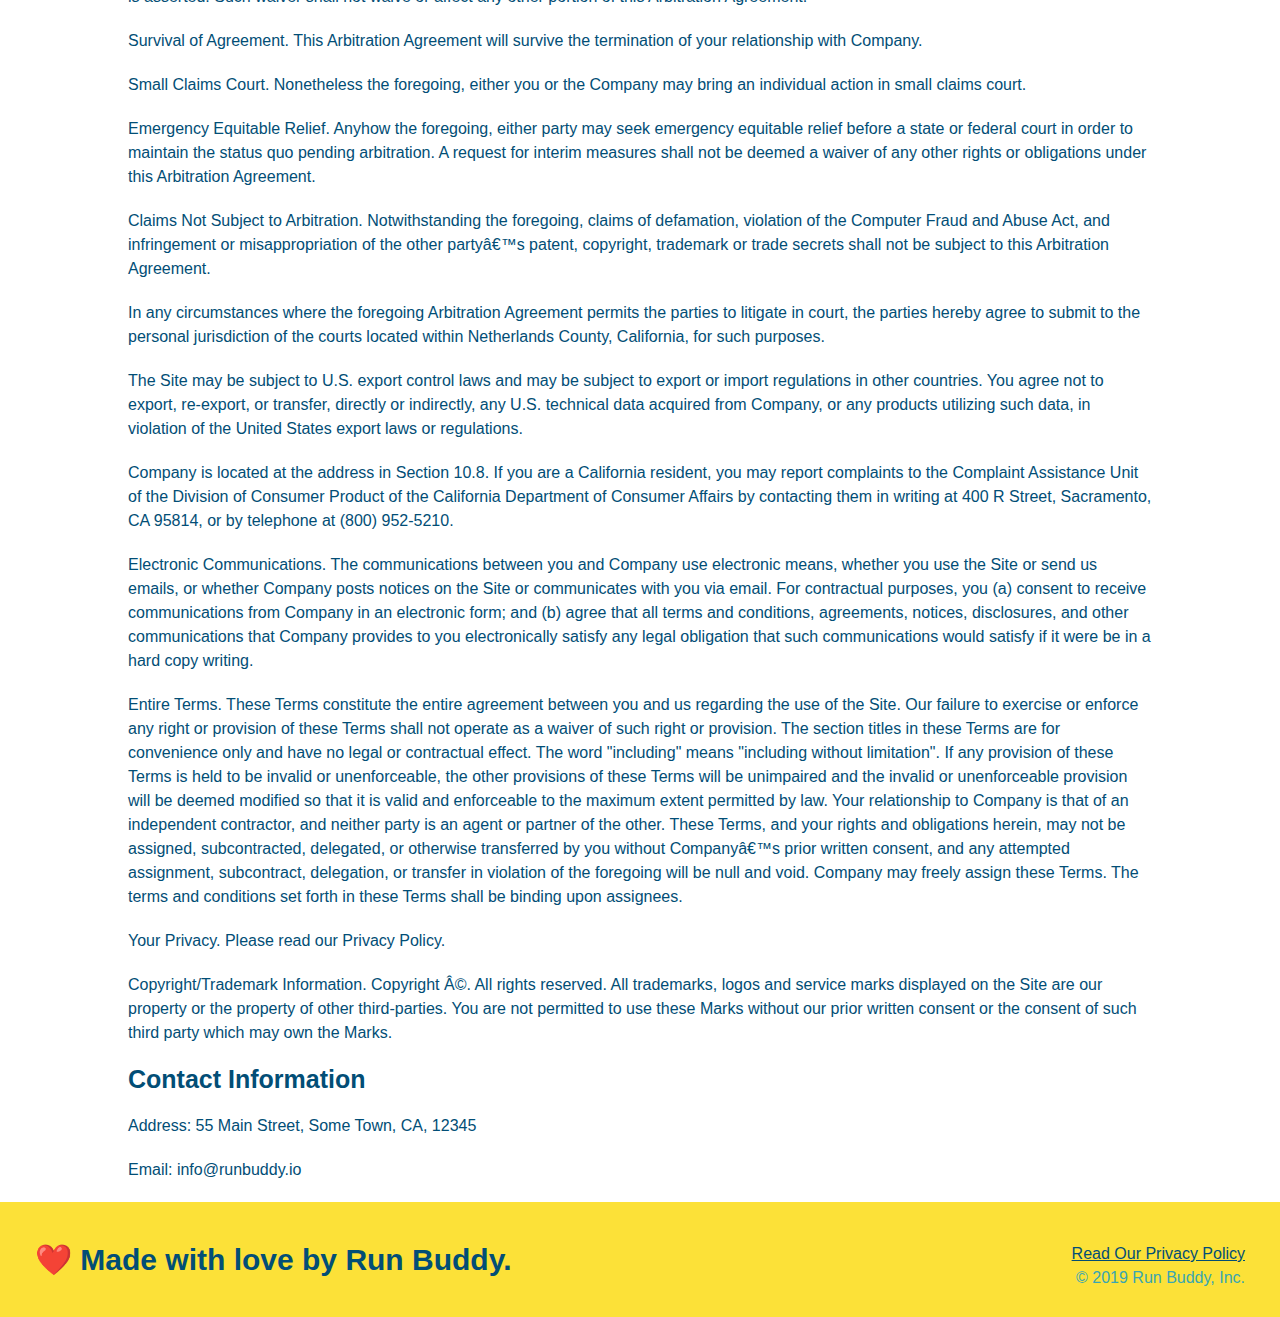
==== commit e1d8f2e1: "[privacy policy" ====
--- a/privacy-policy.html
+++ b/privacy-policy.html
@@ -40,431 +40,431 @@
 
         <article class="secondary-content">
 
-      <p>
-        Website Terms of Use
-      </p>
-
-      <p>
-        Version 1.0
-      </p>
-
-      <p>
-        The Run Buddy website located at https://runbuddy.io is a copyrighted work belonging to Run Buddy. Certain
-        features of the Site may be subject to additional guidelines, terms, or rules, which will be posted on the Site
-        in connection with such features.
-      </p>
-
-      <p>
-        All such additional terms, guidelines, and rules are incorporated by reference into these Terms.
-      </p>
-
-      <p>
-        These Terms of Use described the legally binding terms and conditions that oversee your use of the Site. BY
-        LOGGING INTO THE SITE, YOU ARE BEING COMPLIANT THAT THESE TERMS and you represent that you have the authority
-        and capacity to enter into these Terms. YOU SHOULD BE AT LEAST 18 YEARS OF AGE TO ACCESS THE SITE. IF YOU
-        DISAGREE WITH ALL OF THE PROVISION OF THESE TERMS, DO NOT LOG INTO AND/OR USE THE SITE.
-      </p>
-
-      <p>
-        These terms require the use of arbitration Section 10.2 on an individual basis to resolve disputes and also
-        limit the remedies available to you in the event of a dispute. These Terms of Use were created with the help of
-        the Terms Of Use Generator and the Privacy Policy Template.
-      </p>
-
-      <h3>
-        Access to the Site
-      </h3>
-
-      <p>
-        Subject to these Terms. Company grants you a non-transferable, non-exclusive, revocable, limited license to
-        access the Site solely for your own personal, noncommercial use.
-      </p>
-
-      <p>
-        Certain Restrictions. The rights approved to you in these Terms are subject to the following restrictions: (a)
-        you shall not sell, rent, lease, transfer, assign, distribute, host, or otherwise commercially exploit the Site;
-        (b) you shall not change, make derivative works of, disassemble, reverse compile or reverse engineer any part of
-        the Site; (c) you shall not access the Site in order to build a similar or competitive website; and (d) except
-        as expressly stated herein, no part of the Site may be copied, reproduced, distributed, republished, downloaded,
-        displayed, posted or transmitted in any form or by any means unless otherwise indicated, any future release,
-        update, or other addition to functionality of the Site shall be subject to these Terms. All copyright and other
-        proprietary notices on the Site must be retained on all copies thereof.
-      </p>
-
-      <p>
-        Company reserves the right to change, suspend, or cease the Site with or without notice to you. You approved
-        that Company will not be held liable to you or any third-party for any change, interruption, or termination of
-        the Site or any part.
-      </p>
-
-      <p>
-        No Support or Maintenance. You agree that Company will have no obligation to provide you with any support in
-        connection with the Site.
-      </p>
-
-      <p>
-        Excluding any User Content that you may provide, you are aware that all the intellectual property rights,
-        including copyrights, patents, trademarks, and trade secrets, in the Site and its content are owned by Company
-        or Companyâ€™s suppliers. Note that these Terms and access to the Site do not give you any rights, title or
-        interest in or to any intellectual property rights, except for the limited access rights expressed in Section
-        2.1. Company and its suppliers reserve all rights not granted in these Terms.
-      </p>
-
-      <h3>
-        Third-Party Links & Ads; Other Users
-      </h3>
-
-      <p>
-        Third-Party Links & Ads. The Site may contain links to third-party websites and services, and/or display
-        advertisements for third-parties. Such Third-Party Links & Ads are not under the control of Company, and Company
-        is not responsible for any Third-Party Links & Ads. Company provides access to these Third-Party Links & Ads
-        only as a convenience to you, and does not review, approve, monitor, endorse, warrant, or make any
-        representations with respect to Third-Party Links & Ads. You use all Third-Party Links & Ads at your own risk,
-        and should apply a suitable level of caution and discretion in doing so. When you click on any of the
-        Third-Party Links & Ads, the applicable third partyâ€™s terms and policies apply, including the third partyâ€™s
-        privacy and data gathering practices.
-      </p>
-
-      <p>
-        Other Users. Each Site user is solely responsible for any and all of its own User Content. Because we do not
-        control User Content, you acknowledge and agree that we are not responsible for any User Content, whether
-        provided by you or by others. You agree that Company will not be responsible for any loss or damage incurred as
-        the result of any such interactions. If there is a dispute between you and any Site user, we are under no
-        obligation to become involved.
-      </p>
-
-      <p>
-        You hereby release and forever discharge the Company and our officers, employees, agents, successors, and
-        assigns from, and hereby waive and relinquish, each and every past, present and future dispute, claim,
-        controversy, demand, right, obligation, liability, action and cause of action of every kind and nature, that has
-        arisen or arises directly or indirectly out of, or that relates directly or indirectly to, the Site. If you are
-        a California resident, you hereby waive California civil code section 1542 in connection with the foregoing,
-        which states: "a general release does not extend to claims which the creditor does not know or suspect to exist
-        in his or her favor at the time of executing the release, which if known by him or her must have materially
-        affected his or her settlement with the debtor."
-      </p>
-
-      <p>
-        Cookies and Web Beacons. Like any other website, Run Buddy uses â€˜cookiesâ€™. These cookies are used to store
-        information including visitorsâ€™ preferences, and the pages on the website that the visitor accessed or visited.
-        The information is used to optimize the usersâ€™ experience by customizing our web page content based on visitorsâ€™
-        browser type and/or other information.
-      </p>
-
-      <h3>
-        Disclaimers
-      </h3>
-
-      <p>
-        The site is provided on an "as-is" and "as available" basis, and company and our suppliers expressly disclaim
-        any and all warranties and conditions of any kind, whether express, implied, or statutory, including all
-        warranties or conditions of merchantability, fitness for a particular purpose, title, quiet enjoyment, accuracy,
-        or non-infringement. We and our suppliers make not guarantee that the site will meet your requirements, will be
-        available on an uninterrupted, timely, secure, or error-free basis, or will be accurate, reliable, free of
-        viruses or other harmful code, complete, legal, or safe. If applicable law requires any warranties with respect
-        to the site, all such warranties are limited in duration to ninety (90) days from the date of first use.
-      </p>
-
-      <p>
-        Some jurisdictions do not allow the exclusion of implied warranties, so the above exclusion may not apply to
-        you. Some jurisdictions do not allow limitations on how long an implied warranty lasts, so the above limitation
-        may not apply to you.
-      </p>
-
-      <h3>
-        Limitation on Liability
-      </h3>
-
-      <p>
-        To the maximum extent permitted by law, in no event shall company or our suppliers be liable to you or any
-        third-party for any lost profits, lost data, costs of procurement of substitute products, or any indirect,
-        consequential, exemplary, incidental, special or punitive damages arising from or relating to these terms or
-        your use of, or incapability to use the site even if company has been advised of the possibility of such
-        damages. Access to and use of the site is at your own discretion and risk, and you will be solely responsible
-        for any damage to your device or computer system, or loss of data resulting therefrom.
-      </p>
-
-      <p>
-        To the maximum extent permitted by law, notwithstanding anything to the contrary contained herein, our liability
-        to you for any damages arising from or related to this agreement, will at all times be limited to a maximum of
-        fifty U.S. dollars (u.s. $50). The existence of more than one claim will not enlarge this limit. You agree that
-        our suppliers will have no liability of any kind arising from or relating to this agreement.
-      </p>
-
-      <p>
-        Some jurisdictions do not allow the limitation or exclusion of liability for incidental or consequential
-        damages, so the above limitation or exclusion may not apply to you.
-      </p>
-
-      <p>
-        Term and Termination. Subject to this Section, these Terms will remain in full force and effect while you use
-        the Site. We may suspend or terminate your rights to use the Site at any time for any reason at our sole
-        discretion, including for any use of the Site in violation of these Terms. Upon termination of your rights under
-        these Terms, your Account and right to access and use the Site will terminate immediately. You understand that
-        any termination of your Account may involve deletion of your User Content associated with your Account from our
-        live databases. Company will not have any liability whatsoever to you for any termination of your rights under
-        these Terms. Even after your rights under these Terms are terminated, the following provisions of these Terms
-        will remain in effect: Sections 2 through 2.5, Section 3 and Sections 4 through 10.
-      </p>
-
-      <h3>
-        Copyright Policy.
-      </h3>
-
-      <p>
-        Company respects the intellectual property of others and asks that users of our Site do the same. In connection
-        with our Site, we have adopted and implemented a policy respecting copyright law that provides for the removal
-        of any infringing materials and for the termination of users of our online Site who are repeated infringers of
-        intellectual property rights, including copyrights. If you believe that one of our users is, through the use of
-        our Site, unlawfully infringing the copyright(s) in a work, and wish to have the allegedly infringing material
-        removed, the following information in the form of a written notification (pursuant to 17 U.S.C. Â§ 512(c)) must
-        be provided to our designated Copyright Agent:
-      </p>
-
-      <ul>
-        <li>
-          your physical or electronic signature;
-        </li>
-        <li>
-          identification of the copyrighted work(s) that you claim to have been infringed;
-        </li>
-        <li>
-          identification of the material on our services that you claim is infringing and that you request us to remove;
-        </li>
-        <li>
-          sufficient information to permit us to locate such material; your address, telephone number, and e-mail
-          address;
-        </li>
-        <li>
-          a statement that you have a good faith belief that use of the objectionable material is not authorized by the
-          copyright owner, its agent, or under the law; and
-        </li>
-        <li>
-          a statement that the information in the notification is accurate, and under penalty of perjury, that you are
-          either the owner of the copyright that has allegedly been infringed or that you are authorized to act on
-          behalf of the copyright owner.
-        </li>
-      </ul>
-
-      <p>
-        Please note that, pursuant to 17 U.S.C. Â§ 512(f), any misrepresentation of material fact in a written
-        notification automatically subjects the complaining party to liability for any damages, costs and attorneyâ€™s
-        fees incurred by us in connection with the written notification and allegation of copyright infringement.
-      </p>
-
-      <h3>
-        General
-      </h3>
-
-      <p>
-        These Terms are subject to occasional revision, and if we make any substantial changes, we may notify you by
-        sending you an e-mail to the last e-mail address you provided to us and/or by prominently posting notice of the
-        changes on our Site. You are responsible for providing us with your most current e-mail address. In the event
-        that the last e-mail address that you have provided us is not valid our dispatch of the e-mail containing such
-        notice will nonetheless constitute effective notice of the changes described in the notice. Any changes to these
-        Terms will be effective upon the earliest of thirty (30) calendar days following our dispatch of an e-mail
-        notice to you or thirty (30) calendar days following our posting of notice of the changes on our Site. These
-        changes will be effective immediately for new users of our Site. Continued use of our Site following notice of
-        such changes shall indicate your acknowledgement of such changes and agreement to be bound by the terms and
-        conditions of such changes. Dispute Resolution. Please read this Arbitration Agreement carefully. It is part of
-        your contract with Company and affects your rights. It contains procedures for MANDATORY BINDING ARBITRATION AND
-        A CLASS ACTION WAIVER.
-      </p>
-
-      <p>
-        Applicability of Arbitration Agreement. All claims and disputes in connection with the Terms or the use of any
-        product or service provided by the Company that cannot be resolved informally or in small claims court shall be
-        resolved by binding arbitration on an individual basis under the terms of this Arbitration Agreement. Unless
-        otherwise agreed to, all arbitration proceedings shall be held in English. This Arbitration Agreement applies to
-        you and the Company, and to any subsidiaries, affiliates, agents, employees, predecessors in interest,
-        successors, and assigns, as well as all authorized or unauthorized users or beneficiaries of services or goods
-        provided under the Terms.
-      </p>
-
-      <p>
-        Notice Requirement and Informal Dispute Resolution. Before either party may seek arbitration, the party must
-        first send to the other party a written Notice of Dispute describing the nature and basis of the claim or
-        dispute, and the requested relief. A Notice to the Company should be sent to: 55 Main Street, Some Town, CA,
-        12345. After the Notice is received, you and the Company may attempt to resolve the claim or dispute informally.
-        If you and the Company do not resolve the claim or dispute within thirty (30) days after the Notice is received,
-        either party may begin an arbitration proceeding. The amount of any settlement offer made by any party may not
-        be disclosed to the arbitrator until after the arbitrator has determined the amount of the award to which either
-        party is entitled.
-      </p>
-
-      <p>
-        Arbitration Rules. Arbitration shall be initiated through the American Arbitration Association, an established
-        alternative dispute resolution provider that offers arbitration as set forth in this section. If AAA is not
-        available to arbitrate, the parties shall agree to select an alternative ADR Provider. The rules of the ADR
-        Provider shall govern all aspects of the arbitration except to the extent such rules are in conflict with the
-        Terms. The AAA Consumer Arbitration Rules governing the arbitration are available online at adr.org or by
-        calling the AAA at 1-800-778-7879. The arbitration shall be conducted by a single, neutral arbitrator. Any
-        claims or disputes where the total amount of the award sought is less than Ten Thousand U.S. Dollars (US
-        $10,000.00) may be resolved through binding non-appearance-based arbitration, at the option of the party seeking
-        relief. For claims or disputes where the total amount of the award sought is Ten Thousand U.S. Dollars (US
-        $10,000.00) or more, the right to a hearing will be determined by the Arbitration Rules. Any hearing will be
-        held in a location within 100 miles of your residence, unless you reside outside of the United States, and
-        unless the parties agree otherwise. If you reside outside of the U.S., the arbitrator shall give the parties
-        reasonable notice of the date, time and place of any oral hearings. Any judgment on the award rendered by the
-        arbitrator may be entered in any court of competent jurisdiction. If the arbitrator grants you an award that is
-        greater than the last settlement offer that the Company made to you prior to the initiation of arbitration, the
-        Company will pay you the greater of the award or $2,500.00. Each party shall bear its own costs and
-        disbursements arising out of the arbitration and shall pay an equal share of the fees and costs of the ADR
-        Provider.
-      </p>
-
-      <p>
-        Additional Rules for Non-Appearance Based Arbitration. If non-appearance based arbitration is elected, the
-        arbitration shall be conducted by telephone, online and/or based solely on written submissions; the specific
-        manner shall be chosen by the party initiating the arbitration. The arbitration shall not involve any personal
-        appearance by the parties or witnesses unless otherwise agreed by the parties.
-      </p>
-
-      <p>
-        Time Limits. If you or the Company pursues arbitration, the arbitration action must be initiated and/or demanded
-        within the statute of limitations and within any deadline imposed under the AAA Rules for the pertinent claim.
-      </p>
-
-      <p>
-        Authority of Arbitrator. If arbitration is initiated, the arbitrator will decide the rights and liabilities of
-        you and the Company, and the dispute will not be consolidated with any other matters or joined with any other
-        cases or parties. The arbitrator shall have the authority to grant motions dispositive of all or part of any
-        claim. The arbitrator shall have the authority to award monetary damages, and to grant any non-monetary remedy
-        or relief available to an individual under applicable law, the AAA Rules, and the Terms. The arbitrator shall
-        issue a written award and statement of decision describing the essential findings and conclusions on which the
-        award is based. The arbitrator has the same authority to award relief on an individual basis that a judge in a
-        court of law would have. The award of the arbitrator is final and binding upon you and the Company.
-      </p>
-
-      <p>
-        Waiver of Jury Trial. THE PARTIES HEREBY WAIVE THEIR CONSTITUTIONAL AND STATUTORY RIGHTS TO GO TO COURT AND HAVE
-        A TRIAL IN FRONT OF A JUDGE OR A JURY, instead electing that all claims and disputes shall be resolved by
-        arbitration under this Arbitration Agreement. Arbitration procedures are typically more limited, more efficient
-        and less expensive than rules applicable in a court and are subject to very limited review by a court. In the
-        event any litigation should arise between you and the Company in any state or federal court in a suit to vacate
-        or enforce an arbitration award or otherwise, YOU AND THE COMPANY WAIVE ALL RIGHTS TO A JURY TRIAL, instead
-        electing that the dispute be resolved by a judge.
-      </p>
-
-      <p>
-        Waiver of Class or Consolidated Actions. All claims and disputes within the scope of this arbitration agreement
-        must be arbitrated or litigated on an individual basis and not on a class basis, and claims of more than one
-        customer or user cannot be arbitrated or litigated jointly or consolidated with those of any other customer or
-        user.
-      </p>
-
-      <p>
-        Confidentiality. All aspects of the arbitration proceeding shall be strictly confidential. The parties agree to
-        maintain confidentiality unless otherwise required by law. This paragraph shall not prevent a party from
-        submitting to a court of law any information necessary to enforce this Agreement, to enforce an arbitration
-        award, or to seek injunctive or equitable relief.
-      </p>
-
-      <p>
-        Severability. If any part or parts of this Arbitration Agreement are found under the law to be invalid or
-        unenforceable by a court of competent jurisdiction, then such specific part or parts shall be of no force and
-        effect and shall be severed and the remainder of the Agreement shall continue in full force and effect.
-      </p>
-
-      <p>
-        Right to Waive. Any or all of the rights and limitations set forth in this Arbitration Agreement may be waived
-        by the party against whom the claim is asserted. Such waiver shall not waive or affect any other portion of this
-        Arbitration Agreement.
-      </p>
-
-      <p>
-        Survival of Agreement. This Arbitration Agreement will survive the termination of your relationship with
-        Company.
-      </p>
-
-      <p>
-        Small Claims Court. Nonetheless the foregoing, either you or the Company may bring an individual action in small
-        claims court.
-      </p>
-
-      <p>
-        Emergency Equitable Relief. Anyhow the foregoing, either party may seek emergency equitable relief before a
-        state or federal court in order to maintain the status quo pending arbitration. A request for interim measures
-        shall not be deemed a waiver of any other rights or obligations under this Arbitration Agreement.
-      </p>
-
-      <p>
-        Claims Not Subject to Arbitration. Notwithstanding the foregoing, claims of defamation, violation of the
-        Computer Fraud and Abuse Act, and infringement or misappropriation of the other partyâ€™s patent, copyright,
-        trademark or trade secrets shall not be subject to this Arbitration Agreement.
-      </p>
-
-      <p>
-        In any circumstances where the foregoing Arbitration Agreement permits the parties to litigate in court, the
-        parties hereby agree to submit to the personal jurisdiction of the courts located within Netherlands County,
-        California, for such purposes.
-      </p>
-
-      <p>
-        The Site may be subject to U.S. export control laws and may be subject to export or import regulations in other
-        countries. You agree not to export, re-export, or transfer, directly or indirectly, any U.S. technical data
-        acquired from Company, or any products utilizing such data, in violation of the United States export laws or
-        regulations.
-      </p>
-
-      <p>
-        Company is located at the address in Section 10.8. If you are a California resident, you may report complaints
-        to the Complaint Assistance Unit of the Division of Consumer Product of the California Department of Consumer
-        Affairs by contacting them in writing at 400 R Street, Sacramento, CA 95814, or by telephone at (800) 952-5210.
-      </p>
-
-      <p>
-        Electronic Communications. The communications between you and Company use electronic means, whether you use the
-        Site or send us emails, or whether Company posts notices on the Site or communicates with you via email. For
-        contractual purposes, you (a) consent to receive communications from Company in an electronic form; and (b)
-        agree that all terms and conditions, agreements, notices, disclosures, and other communications that Company
-        provides to you electronically satisfy any legal obligation that such communications would satisfy if it were be
-        in a hard copy writing.
-      </p>
-
-      <p>
-        Entire Terms. These Terms constitute the entire agreement between you and us regarding the use of the Site. Our
-        failure to exercise or enforce any right or provision of these Terms shall not operate as a waiver of such right
-        or provision. The section titles in these Terms are for convenience only and have no legal or contractual
-        effect. The word "including" means "including without limitation". If any provision of these Terms is held to be
-        invalid or unenforceable, the other provisions of these Terms will be unimpaired and the invalid or
-        unenforceable provision will be deemed modified so that it is valid and enforceable to the maximum extent
-        permitted by law. Your relationship to Company is that of an independent contractor, and neither party is an
-        agent or partner of the other. These Terms, and your rights and obligations herein, may not be assigned,
-        subcontracted, delegated, or otherwise transferred by you without Companyâ€™s prior written consent, and any
-        attempted assignment, subcontract, delegation, or transfer in violation of the foregoing will be null and void.
-        Company may freely assign these Terms. The terms and conditions set forth in these Terms shall be binding upon
-        assignees.
-      </p>
-
-      <p>
-        Your Privacy. Please read our Privacy Policy.
-      </p>
-
-      <p>
-        Copyright/Trademark Information. Copyright Â©. All rights reserved. All trademarks, logos and service marks
-        displayed on the Site are our property or the property of other third-parties. You are not permitted to use
-        these Marks without our prior written consent or the consent of such third party which may own the Marks.
-      </p>
-
-      <h3>
-        Contact Information
-      </h3>
-
-      <p>
-        Address: 55 Main Street, Some Town, CA, 12345
-      </p>
-
-      <p>
-        Email: info@runbuddy.io
-      </p>
+            <p>
+                Website Terms of Use
+            </p>
+
+            <p>
+                Version 1.0
+            </p>
+
+            <p>
+                The Run Buddy website located at https://runbuddy.io is a copyrighted work belonging to Run Buddy. Certain
+                features of the Site may be subject to additional guidelines, terms, or rules, which will be posted on the Site
+                in connection with such features.
+            </p>
+
+            <p>
+                All such additional terms, guidelines, and rules are incorporated by reference into these Terms.
+            </p>
+
+            <p>
+                These Terms of Use described the legally binding terms and conditions that oversee your use of the Site. BY
+                LOGGING INTO THE SITE, YOU ARE BEING COMPLIANT THAT THESE TERMS and you represent that you have the authority
+                and capacity to enter into these Terms. YOU SHOULD BE AT LEAST 18 YEARS OF AGE TO ACCESS THE SITE. IF YOU
+                DISAGREE WITH ALL OF THE PROVISION OF THESE TERMS, DO NOT LOG INTO AND/OR USE THE SITE.
+            </p>
+
+            <p>
+                These terms require the use of arbitration Section 10.2 on an individual basis to resolve disputes and also
+                limit the remedies available to you in the event of a dispute. These Terms of Use were created with the help of
+                the Terms Of Use Generator and the Privacy Policy Template.
+            </p>
+
+            <h3>
+                Access to the Site
+            </h3>
+
+            <p>
+                Subject to these Terms. Company grants you a non-transferable, non-exclusive, revocable, limited license to
+                access the Site solely for your own personal, noncommercial use.
+            </p>
+
+            <p>
+                Certain Restrictions. The rights approved to you in these Terms are subject to the following restrictions: (a)
+                you shall not sell, rent, lease, transfer, assign, distribute, host, or otherwise commercially exploit the Site;
+                (b) you shall not change, make derivative works of, disassemble, reverse compile or reverse engineer any part of
+                the Site; (c) you shall not access the Site in order to build a similar or competitive website; and (d) except
+                as expressly stated herein, no part of the Site may be copied, reproduced, distributed, republished, downloaded,
+                displayed, posted or transmitted in any form or by any means unless otherwise indicated, any future release,
+                update, or other addition to functionality of the Site shall be subject to these Terms. All copyright and other
+                proprietary notices on the Site must be retained on all copies thereof.
+            </p>
+
+            <p>
+                Company reserves the right to change, suspend, or cease the Site with or without notice to you. You approved
+                that Company will not be held liable to you or any third-party for any change, interruption, or termination of
+                the Site or any part.
+            </p>
+
+            <p>
+                No Support or Maintenance. You agree that Company will have no obligation to provide you with any support in
+                connection with the Site.
+            </p>
+
+            <p>
+                Excluding any User Content that you may provide, you are aware that all the intellectual property rights,
+                including copyrights, patents, trademarks, and trade secrets, in the Site and its content are owned by Company
+                or Companyâ€™s suppliers. Note that these Terms and access to the Site do not give you any rights, title or
+                interest in or to any intellectual property rights, except for the limited access rights expressed in Section
+                2.1. Company and its suppliers reserve all rights not granted in these Terms.
+            </p>
+
+            <h3>
+                Third-Party Links & Ads; Other Users
+            </h3>
+
+            <p>
+                Third-Party Links & Ads. The Site may contain links to third-party websites and services, and/or display
+                advertisements for third-parties. Such Third-Party Links & Ads are not under the control of Company, and Company
+                is not responsible for any Third-Party Links & Ads. Company provides access to these Third-Party Links & Ads
+                only as a convenience to you, and does not review, approve, monitor, endorse, warrant, or make any
+                representations with respect to Third-Party Links & Ads. You use all Third-Party Links & Ads at your own risk,
+                and should apply a suitable level of caution and discretion in doing so. When you click on any of the
+                Third-Party Links & Ads, the applicable third partyâ€™s terms and policies apply, including the third partyâ€™s
+                privacy and data gathering practices.
+            </p>
+
+            <p>
+                Other Users. Each Site user is solely responsible for any and all of its own User Content. Because we do not
+                control User Content, you acknowledge and agree that we are not responsible for any User Content, whether
+                provided by you or by others. You agree that Company will not be responsible for any loss or damage incurred as
+                the result of any such interactions. If there is a dispute between you and any Site user, we are under no
+                obligation to become involved.
+            </p>
+
+            <p>
+                You hereby release and forever discharge the Company and our officers, employees, agents, successors, and
+                assigns from, and hereby waive and relinquish, each and every past, present and future dispute, claim,
+                controversy, demand, right, obligation, liability, action and cause of action of every kind and nature, that has
+                arisen or arises directly or indirectly out of, or that relates directly or indirectly to, the Site. If you are
+                a California resident, you hereby waive California civil code section 1542 in connection with the foregoing,
+                which states: "a general release does not extend to claims which the creditor does not know or suspect to exist
+                in his or her favor at the time of executing the release, which if known by him or her must have materially
+                affected his or her settlement with the debtor."
+            </p>
+
+            <p>
+                Cookies and Web Beacons. Like any other website, Run Buddy uses â€˜cookiesâ€™. These cookies are used to store
+                information including visitorsâ€™ preferences, and the pages on the website that the visitor accessed or visited.
+                The information is used to optimize the usersâ€™ experience by customizing our web page content based on visitorsâ€™
+                browser type and/or other information.
+            </p>
+
+            <h3>
+                Disclaimers
+            </h3>
+
+            <p>
+                The site is provided on an "as-is" and "as available" basis, and company and our suppliers expressly disclaim
+                any and all warranties and conditions of any kind, whether express, implied, or statutory, including all
+                warranties or conditions of merchantability, fitness for a particular purpose, title, quiet enjoyment, accuracy,
+                or non-infringement. We and our suppliers make not guarantee that the site will meet your requirements, will be
+                available on an uninterrupted, timely, secure, or error-free basis, or will be accurate, reliable, free of
+                viruses or other harmful code, complete, legal, or safe. If applicable law requires any warranties with respect
+                to the site, all such warranties are limited in duration to ninety (90) days from the date of first use.
+            </p>
+
+            <p>
+                Some jurisdictions do not allow the exclusion of implied warranties, so the above exclusion may not apply to
+                you. Some jurisdictions do not allow limitations on how long an implied warranty lasts, so the above limitation
+                may not apply to you.
+            </p>
+
+            <h3>
+                Limitation on Liability
+            </h3>
+
+            <p>
+                To the maximum extent permitted by law, in no event shall company or our suppliers be liable to you or any
+                third-party for any lost profits, lost data, costs of procurement of substitute products, or any indirect,
+                consequential, exemplary, incidental, special or punitive damages arising from or relating to these terms or
+                your use of, or incapability to use the site even if company has been advised of the possibility of such
+                damages. Access to and use of the site is at your own discretion and risk, and you will be solely responsible
+                for any damage to your device or computer system, or loss of data resulting therefrom.
+            </p>
+
+            <p>
+                To the maximum extent permitted by law, notwithstanding anything to the contrary contained herein, our liability
+                to you for any damages arising from or related to this agreement, will at all times be limited to a maximum of
+                fifty U.S. dollars (u.s. $50). The existence of more than one claim will not enlarge this limit. You agree that
+                our suppliers will have no liability of any kind arising from or relating to this agreement.
+            </p>
+
+            <p>
+                Some jurisdictions do not allow the limitation or exclusion of liability for incidental or consequential
+                damages, so the above limitation or exclusion may not apply to you.
+            </p>
+
+            <p>
+                Term and Termination. Subject to this Section, these Terms will remain in full force and effect while you use
+                the Site. We may suspend or terminate your rights to use the Site at any time for any reason at our sole
+                discretion, including for any use of the Site in violation of these Terms. Upon termination of your rights under
+                these Terms, your Account and right to access and use the Site will terminate immediately. You understand that
+                any termination of your Account may involve deletion of your User Content associated with your Account from our
+                live databases. Company will not have any liability whatsoever to you for any termination of your rights under
+                these Terms. Even after your rights under these Terms are terminated, the following provisions of these Terms
+                will remain in effect: Sections 2 through 2.5, Section 3 and Sections 4 through 10.
+            </p>
+
+            <h3>
+                Copyright Policy.
+            </h3>
+
+            <p>
+                Company respects the intellectual property of others and asks that users of our Site do the same. In connection
+                with our Site, we have adopted and implemented a policy respecting copyright law that provides for the removal
+                of any infringing materials and for the termination of users of our online Site who are repeated infringers of
+                intellectual property rights, including copyrights. If you believe that one of our users is, through the use of
+                our Site, unlawfully infringing the copyright(s) in a work, and wish to have the allegedly infringing material
+                removed, the following information in the form of a written notification (pursuant to 17 U.S.C. Â§ 512(c)) must
+                be provided to our designated Copyright Agent:
+            </p>
+
+            <ul>
+                <li>
+                your physical or electronic signature;
+                </li>
+                <li>
+                identification of the copyrighted work(s) that you claim to have been infringed;
+                </li>
+                <li>
+                identification of the material on our services that you claim is infringing and that you request us to remove;
+                </li>
+                <li>
+                sufficient information to permit us to locate such material; your address, telephone number, and e-mail
+                address;
+                </li>
+                <li>
+                a statement that you have a good faith belief that use of the objectionable material is not authorized by the
+                copyright owner, its agent, or under the law; and
+                </li>
+                <li>
+                a statement that the information in the notification is accurate, and under penalty of perjury, that you are
+                either the owner of the copyright that has allegedly been infringed or that you are authorized to act on
+                behalf of the copyright owner.
+                </li>
+            </ul>
+
+            <p>
+                Please note that, pursuant to 17 U.S.C. Â§ 512(f), any misrepresentation of material fact in a written
+                notification automatically subjects the complaining party to liability for any damages, costs and attorneyâ€™s
+                fees incurred by us in connection with the written notification and allegation of copyright infringement.
+            </p>
+
+            <h3>
+                General
+            </h3>
+
+            <p>
+                These Terms are subject to occasional revision, and if we make any substantial changes, we may notify you by
+                sending you an e-mail to the last e-mail address you provided to us and/or by prominently posting notice of the
+                changes on our Site. You are responsible for providing us with your most current e-mail address. In the event
+                that the last e-mail address that you have provided us is not valid our dispatch of the e-mail containing such
+                notice will nonetheless constitute effective notice of the changes described in the notice. Any changes to these
+                Terms will be effective upon the earliest of thirty (30) calendar days following our dispatch of an e-mail
+                notice to you or thirty (30) calendar days following our posting of notice of the changes on our Site. These
+                changes will be effective immediately for new users of our Site. Continued use of our Site following notice of
+                such changes shall indicate your acknowledgement of such changes and agreement to be bound by the terms and
+                conditions of such changes. Dispute Resolution. Please read this Arbitration Agreement carefully. It is part of
+                your contract with Company and affects your rights. It contains procedures for MANDATORY BINDING ARBITRATION AND
+                A CLASS ACTION WAIVER.
+            </p>
+
+            <p>
+                Applicability of Arbitration Agreement. All claims and disputes in connection with the Terms or the use of any
+                product or service provided by the Company that cannot be resolved informally or in small claims court shall be
+                resolved by binding arbitration on an individual basis under the terms of this Arbitration Agreement. Unless
+                otherwise agreed to, all arbitration proceedings shall be held in English. This Arbitration Agreement applies to
+                you and the Company, and to any subsidiaries, affiliates, agents, employees, predecessors in interest,
+                successors, and assigns, as well as all authorized or unauthorized users or beneficiaries of services or goods
+                provided under the Terms.
+            </p>
+
+            <p>
+                Notice Requirement and Informal Dispute Resolution. Before either party may seek arbitration, the party must
+                first send to the other party a written Notice of Dispute describing the nature and basis of the claim or
+                dispute, and the requested relief. A Notice to the Company should be sent to: 55 Main Street, Some Town, CA,
+                12345. After the Notice is received, you and the Company may attempt to resolve the claim or dispute informally.
+                If you and the Company do not resolve the claim or dispute within thirty (30) days after the Notice is received,
+                either party may begin an arbitration proceeding. The amount of any settlement offer made by any party may not
+                be disclosed to the arbitrator until after the arbitrator has determined the amount of the award to which either
+                party is entitled.
+            </p>
+
+            <p>
+                Arbitration Rules. Arbitration shall be initiated through the American Arbitration Association, an established
+                alternative dispute resolution provider that offers arbitration as set forth in this section. If AAA is not
+                available to arbitrate, the parties shall agree to select an alternative ADR Provider. The rules of the ADR
+                Provider shall govern all aspects of the arbitration except to the extent such rules are in conflict with the
+                Terms. The AAA Consumer Arbitration Rules governing the arbitration are available online at adr.org or by
+                calling the AAA at 1-800-778-7879. The arbitration shall be conducted by a single, neutral arbitrator. Any
+                claims or disputes where the total amount of the award sought is less than Ten Thousand U.S. Dollars (US
+                $10,000.00) may be resolved through binding non-appearance-based arbitration, at the option of the party seeking
+                relief. For claims or disputes where the total amount of the award sought is Ten Thousand U.S. Dollars (US
+                $10,000.00) or more, the right to a hearing will be determined by the Arbitration Rules. Any hearing will be
+                held in a location within 100 miles of your residence, unless you reside outside of the United States, and
+                unless the parties agree otherwise. If you reside outside of the U.S., the arbitrator shall give the parties
+                reasonable notice of the date, time and place of any oral hearings. Any judgment on the award rendered by the
+                arbitrator may be entered in any court of competent jurisdiction. If the arbitrator grants you an award that is
+                greater than the last settlement offer that the Company made to you prior to the initiation of arbitration, the
+                Company will pay you the greater of the award or $2,500.00. Each party shall bear its own costs and
+                disbursements arising out of the arbitration and shall pay an equal share of the fees and costs of the ADR
+                Provider.
+            </p>
+
+            <p>
+                Additional Rules for Non-Appearance Based Arbitration. If non-appearance based arbitration is elected, the
+                arbitration shall be conducted by telephone, online and/or based solely on written submissions; the specific
+                manner shall be chosen by the party initiating the arbitration. The arbitration shall not involve any personal
+                appearance by the parties or witnesses unless otherwise agreed by the parties.
+            </p>
+
+            <p>
+                Time Limits. If you or the Company pursues arbitration, the arbitration action must be initiated and/or demanded
+                within the statute of limitations and within any deadline imposed under the AAA Rules for the pertinent claim.
+            </p>
+
+            <p>
+                Authority of Arbitrator. If arbitration is initiated, the arbitrator will decide the rights and liabilities of
+                you and the Company, and the dispute will not be consolidated with any other matters or joined with any other
+                cases or parties. The arbitrator shall have the authority to grant motions dispositive of all or part of any
+                claim. The arbitrator shall have the authority to award monetary damages, and to grant any non-monetary remedy
+                or relief available to an individual under applicable law, the AAA Rules, and the Terms. The arbitrator shall
+                issue a written award and statement of decision describing the essential findings and conclusions on which the
+                award is based. The arbitrator has the same authority to award relief on an individual basis that a judge in a
+                court of law would have. The award of the arbitrator is final and binding upon you and the Company.
+            </p>
+
+            <p>
+                Waiver of Jury Trial. THE PARTIES HEREBY WAIVE THEIR CONSTITUTIONAL AND STATUTORY RIGHTS TO GO TO COURT AND HAVE
+                A TRIAL IN FRONT OF A JUDGE OR A JURY, instead electing that all claims and disputes shall be resolved by
+                arbitration under this Arbitration Agreement. Arbitration procedures are typically more limited, more efficient
+                and less expensive than rules applicable in a court and are subject to very limited review by a court. In the
+                event any litigation should arise between you and the Company in any state or federal court in a suit to vacate
+                or enforce an arbitration award or otherwise, YOU AND THE COMPANY WAIVE ALL RIGHTS TO A JURY TRIAL, instead
+                electing that the dispute be resolved by a judge.
+            </p>
+
+            <p>
+                Waiver of Class or Consolidated Actions. All claims and disputes within the scope of this arbitration agreement
+                must be arbitrated or litigated on an individual basis and not on a class basis, and claims of more than one
+                customer or user cannot be arbitrated or litigated jointly or consolidated with those of any other customer or
+                user.
+            </p>
+
+            <p>
+                Confidentiality. All aspects of the arbitration proceeding shall be strictly confidential. The parties agree to
+                maintain confidentiality unless otherwise required by law. This paragraph shall not prevent a party from
+                submitting to a court of law any information necessary to enforce this Agreement, to enforce an arbitration
+                award, or to seek injunctive or equitable relief.
+            </p>
+
+            <p>
+                Severability. If any part or parts of this Arbitration Agreement are found under the law to be invalid or
+                unenforceable by a court of competent jurisdiction, then such specific part or parts shall be of no force and
+                effect and shall be severed and the remainder of the Agreement shall continue in full force and effect.
+            </p>
+
+            <p>
+                Right to Waive. Any or all of the rights and limitations set forth in this Arbitration Agreement may be waived
+                by the party against whom the claim is asserted. Such waiver shall not waive or affect any other portion of this
+                Arbitration Agreement.
+            </p>
+
+            <p>
+                Survival of Agreement. This Arbitration Agreement will survive the termination of your relationship with
+                Company.
+            </p>
+
+            <p>
+                Small Claims Court. Nonetheless the foregoing, either you or the Company may bring an individual action in small
+                claims court.
+            </p>
+
+            <p>
+                Emergency Equitable Relief. Anyhow the foregoing, either party may seek emergency equitable relief before a
+                state or federal court in order to maintain the status quo pending arbitration. A request for interim measures
+                shall not be deemed a waiver of any other rights or obligations under this Arbitration Agreement.
+            </p>
+
+            <p>
+                Claims Not Subject to Arbitration. Notwithstanding the foregoing, claims of defamation, violation of the
+                Computer Fraud and Abuse Act, and infringement or misappropriation of the other partyâ€™s patent, copyright,
+                trademark or trade secrets shall not be subject to this Arbitration Agreement.
+            </p>
+
+            <p>
+                In any circumstances where the foregoing Arbitration Agreement permits the parties to litigate in court, the
+                parties hereby agree to submit to the personal jurisdiction of the courts located within Netherlands County,
+                California, for such purposes.
+            </p>
+
+            <p>
+                The Site may be subject to U.S. export control laws and may be subject to export or import regulations in other
+                countries. You agree not to export, re-export, or transfer, directly or indirectly, any U.S. technical data
+                acquired from Company, or any products utilizing such data, in violation of the United States export laws or
+                regulations.
+            </p>
+
+            <p>
+                Company is located at the address in Section 10.8. If you are a California resident, you may report complaints
+                to the Complaint Assistance Unit of the Division of Consumer Product of the California Department of Consumer
+                Affairs by contacting them in writing at 400 R Street, Sacramento, CA 95814, or by telephone at (800) 952-5210.
+            </p>
+
+            <p>
+                Electronic Communications. The communications between you and Company use electronic means, whether you use the
+                Site or send us emails, or whether Company posts notices on the Site or communicates with you via email. For
+                contractual purposes, you (a) consent to receive communications from Company in an electronic form; and (b)
+                agree that all terms and conditions, agreements, notices, disclosures, and other communications that Company
+                provides to you electronically satisfy any legal obligation that such communications would satisfy if it were be
+                in a hard copy writing.
+            </p>
+
+            <p>
+                Entire Terms. These Terms constitute the entire agreement between you and us regarding the use of the Site. Our
+                failure to exercise or enforce any right or provision of these Terms shall not operate as a waiver of such right
+                or provision. The section titles in these Terms are for convenience only and have no legal or contractual
+                effect. The word "including" means "including without limitation". If any provision of these Terms is held to be
+                invalid or unenforceable, the other provisions of these Terms will be unimpaired and the invalid or
+                unenforceable provision will be deemed modified so that it is valid and enforceable to the maximum extent
+                permitted by law. Your relationship to Company is that of an independent contractor, and neither party is an
+                agent or partner of the other. These Terms, and your rights and obligations herein, may not be assigned,
+                subcontracted, delegated, or otherwise transferred by you without Companyâ€™s prior written consent, and any
+                attempted assignment, subcontract, delegation, or transfer in violation of the foregoing will be null and void.
+                Company may freely assign these Terms. The terms and conditions set forth in these Terms shall be binding upon
+                assignees.
+            </p>
+
+            <p>
+                Your Privacy. Please read our Privacy Policy.
+            </p>
+
+            <p>
+                Copyright/Trademark Information. Copyright Â©. All rights reserved. All trademarks, logos and service marks
+                displayed on the Site are our property or the property of other third-parties. You are not permitted to use
+                these Marks without our prior written consent or the consent of such third party which may own the Marks.
+            </p>
+
+            <h3>
+                Contact Information
+            </h3>
+
+            <p>
+                Address: 55 Main Street, Some Town, CA, 12345
+            </p>
+
+            <p>
+                Email: info@runbuddy.io
+            </p>
 
         </article>
 
         <footer>
             <h2>❤️ Made with love by Run Buddy.</h2>
             <div>
-                <a>Read Our Privacy Policy</a><br />
+                <a href="#">Read Our Privacy Policy</a><br />
                 &copy; 2019 Run Buddy, Inc.
             </div>
         </footer>
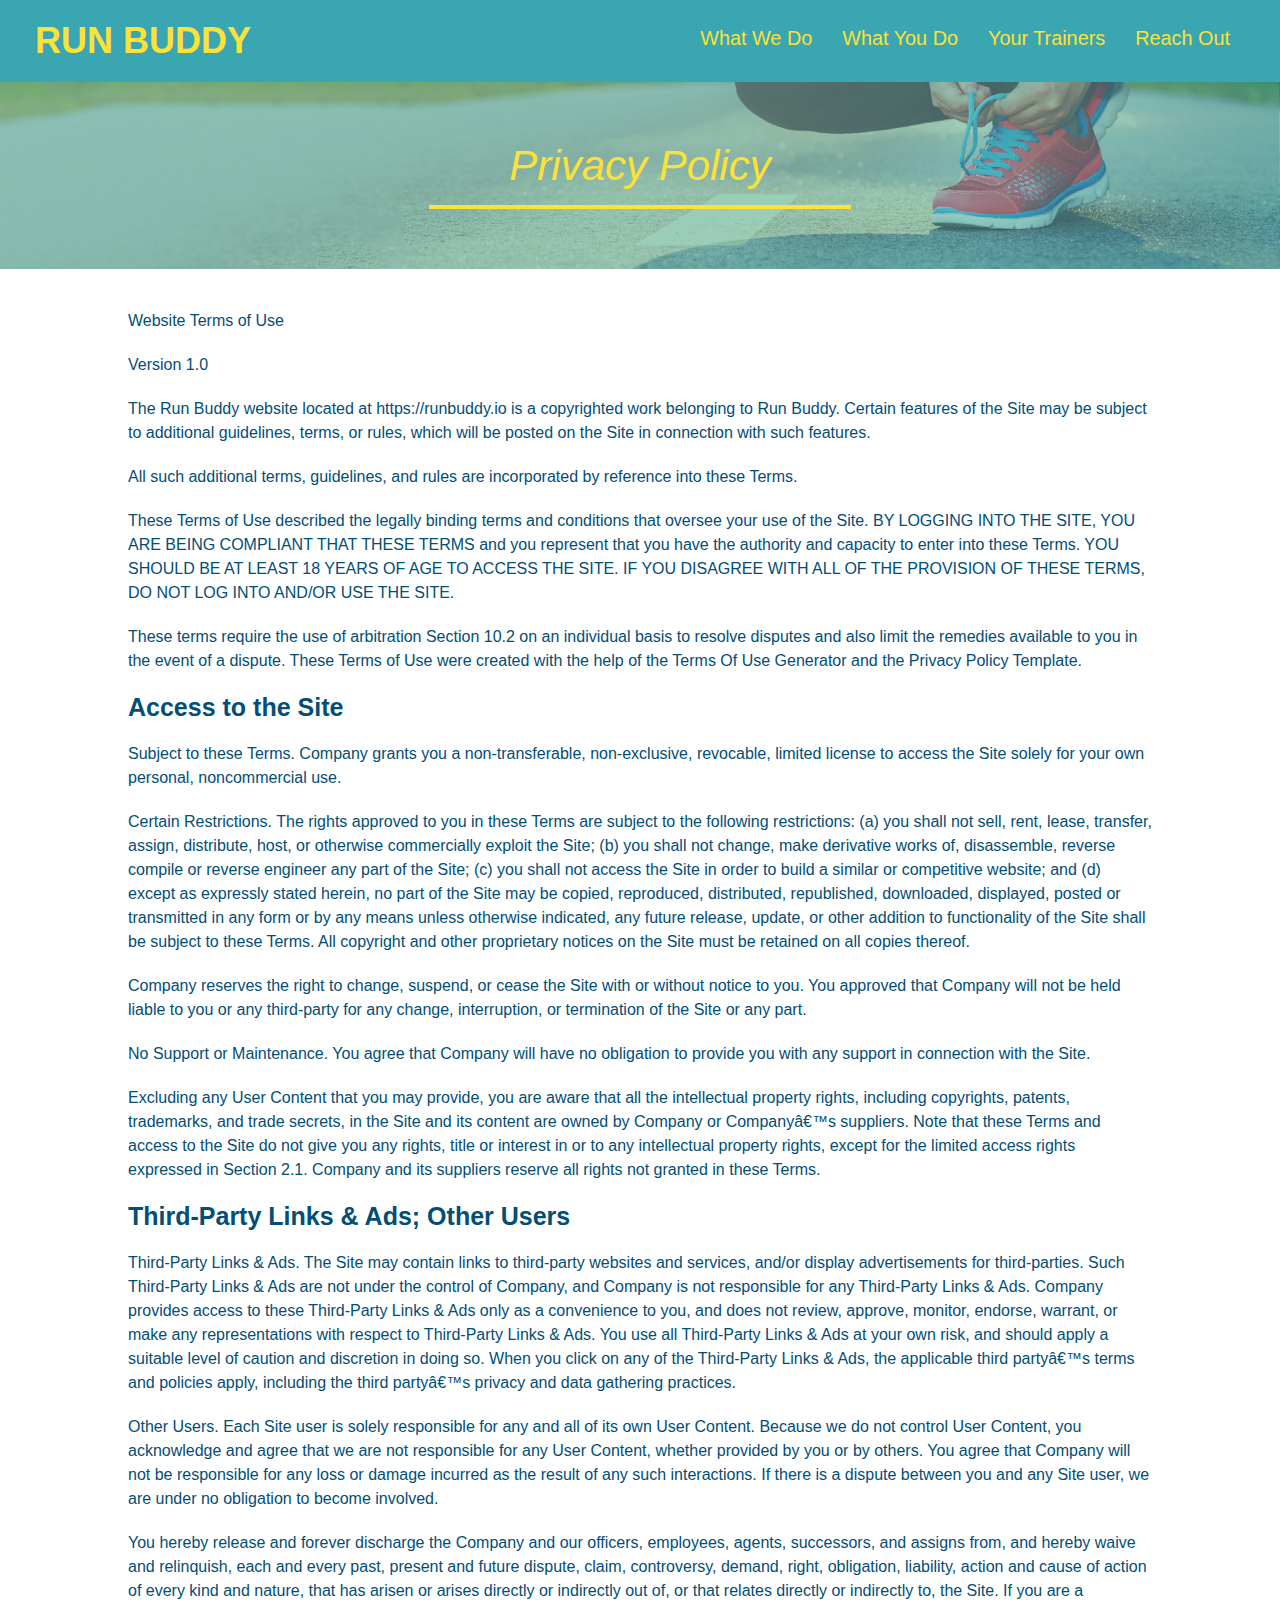
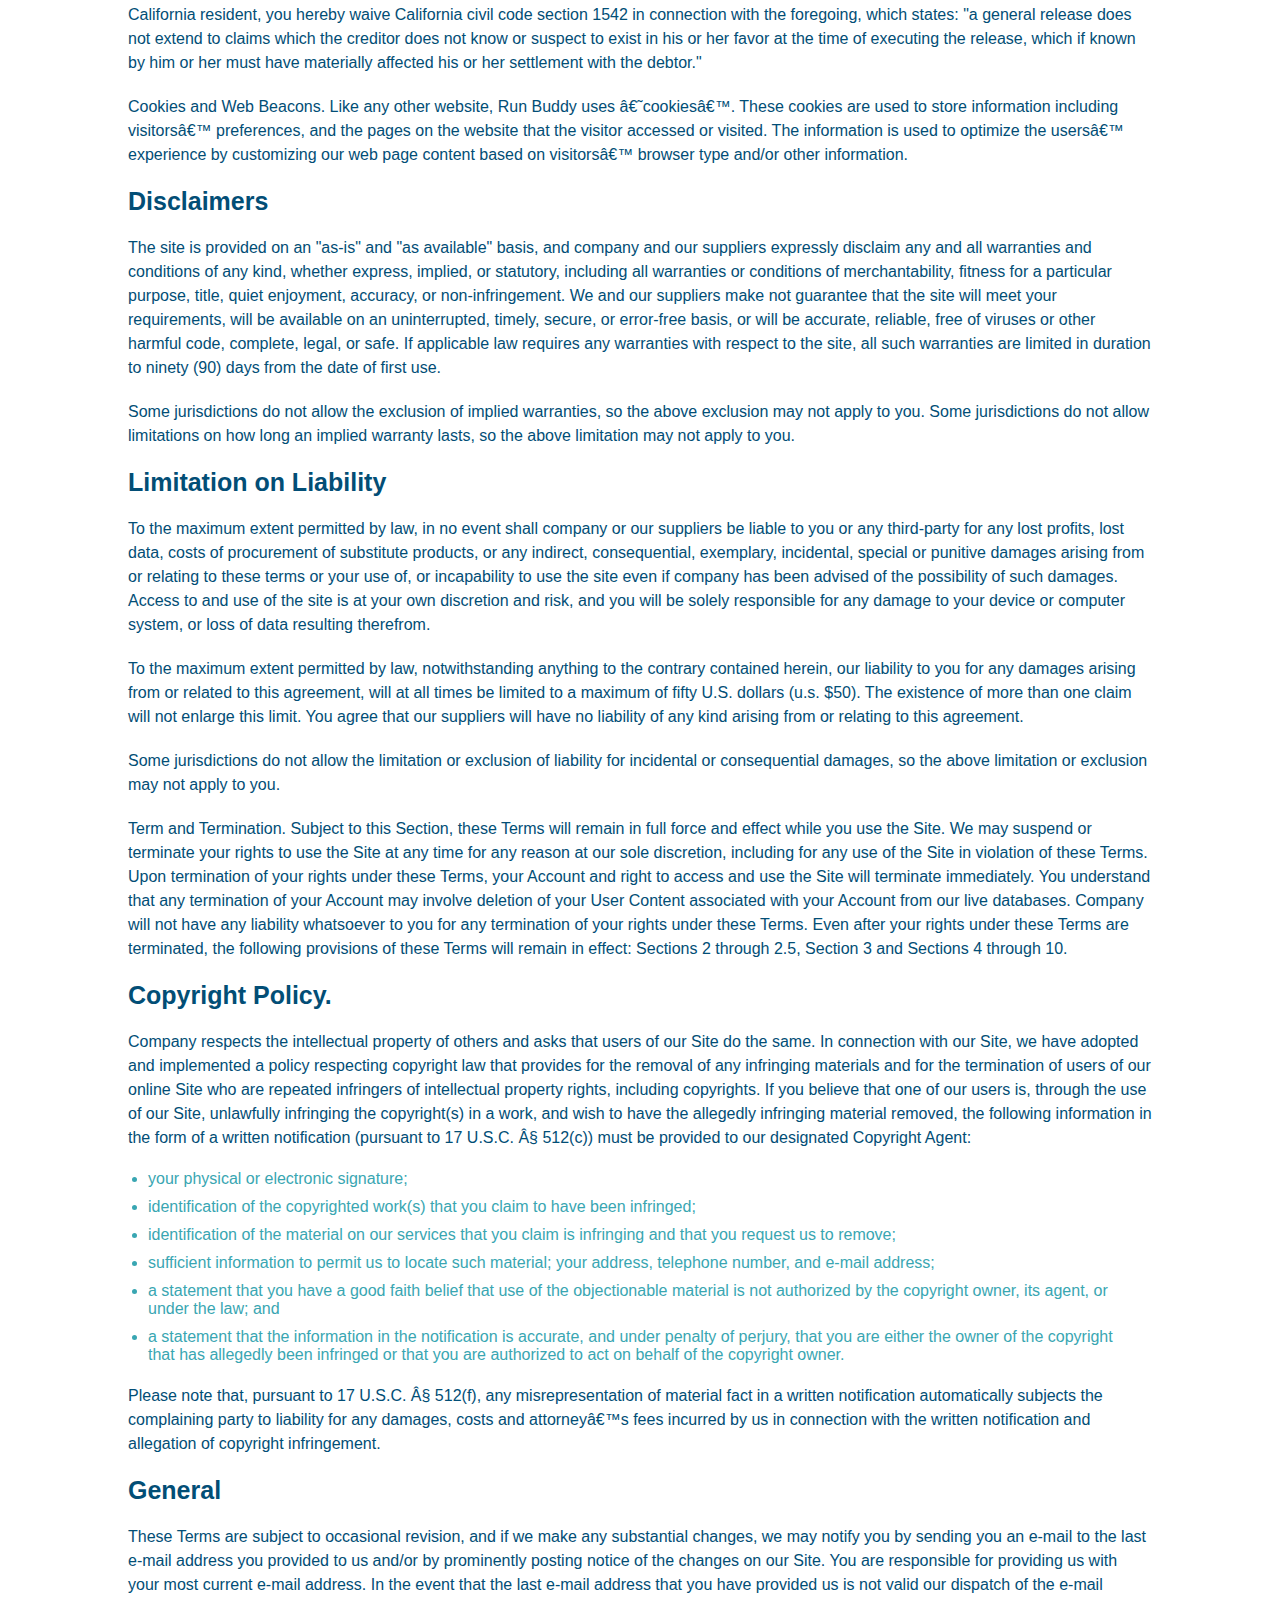
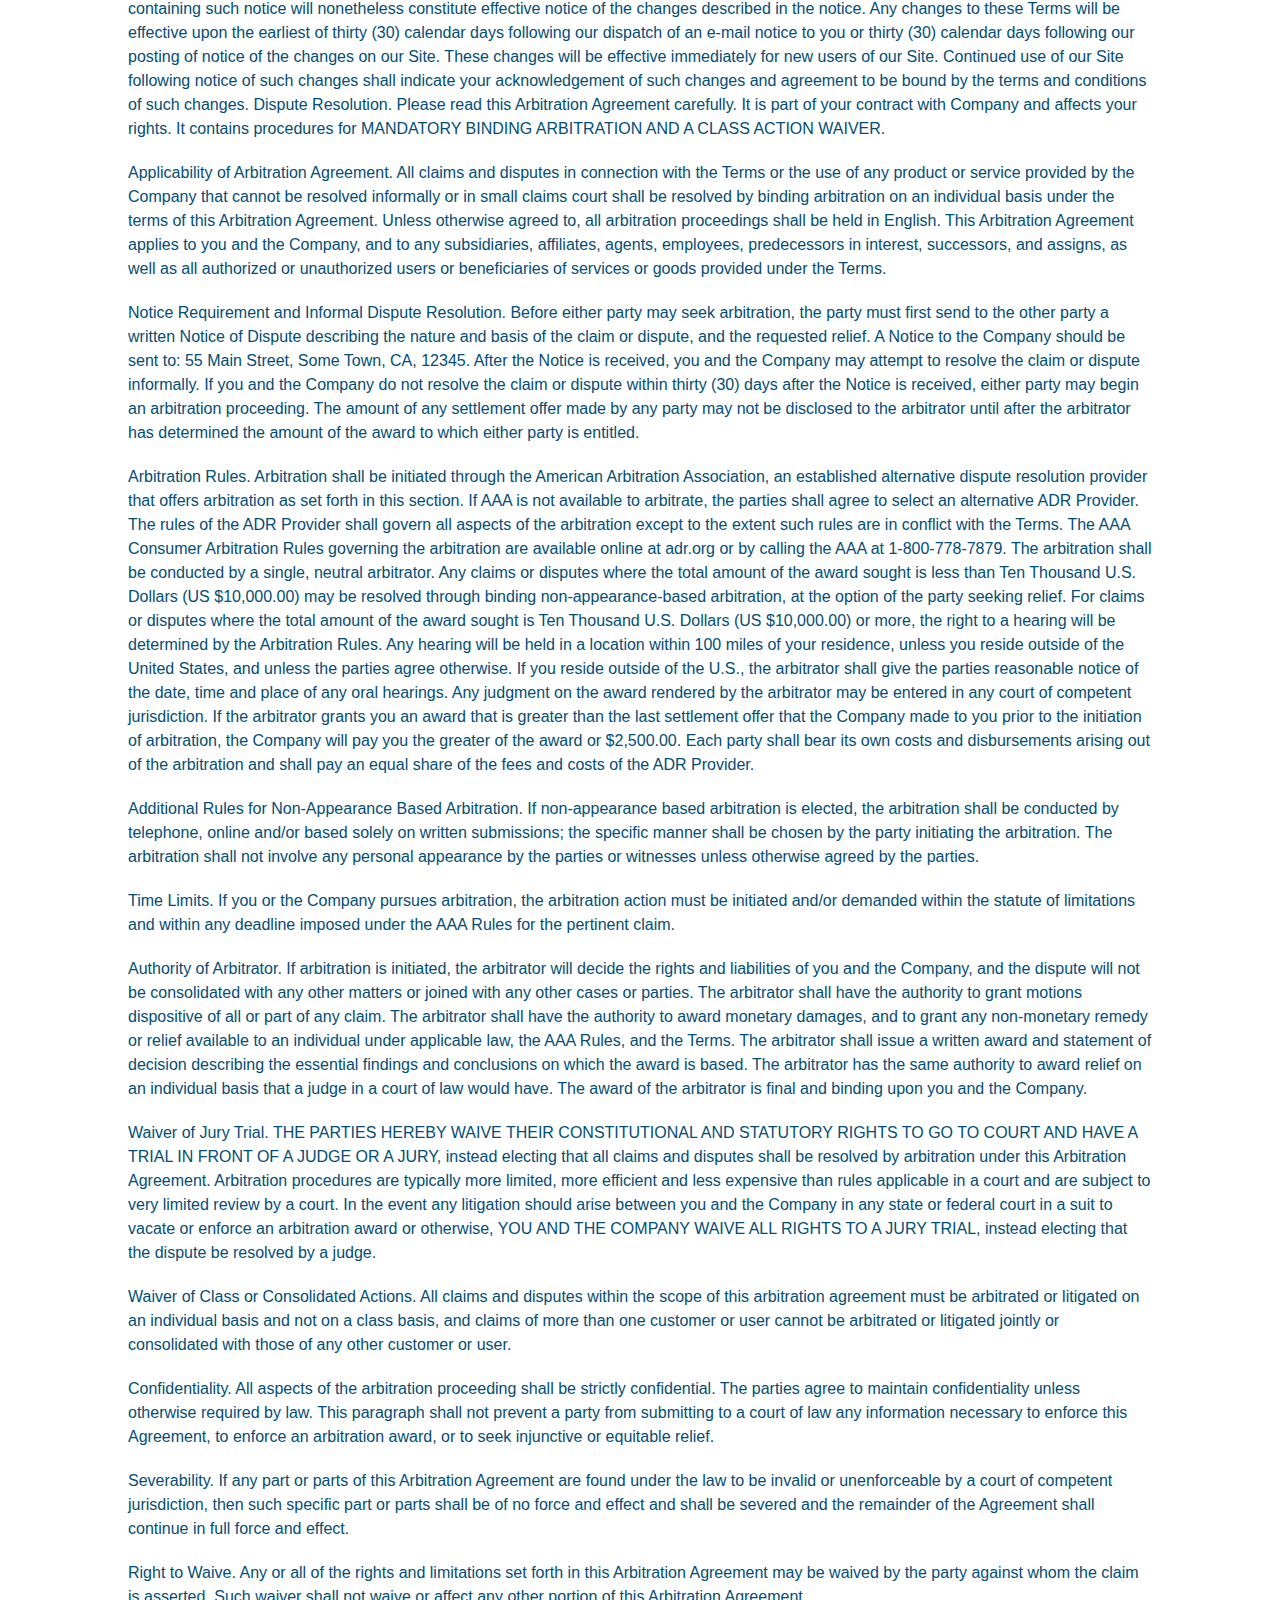
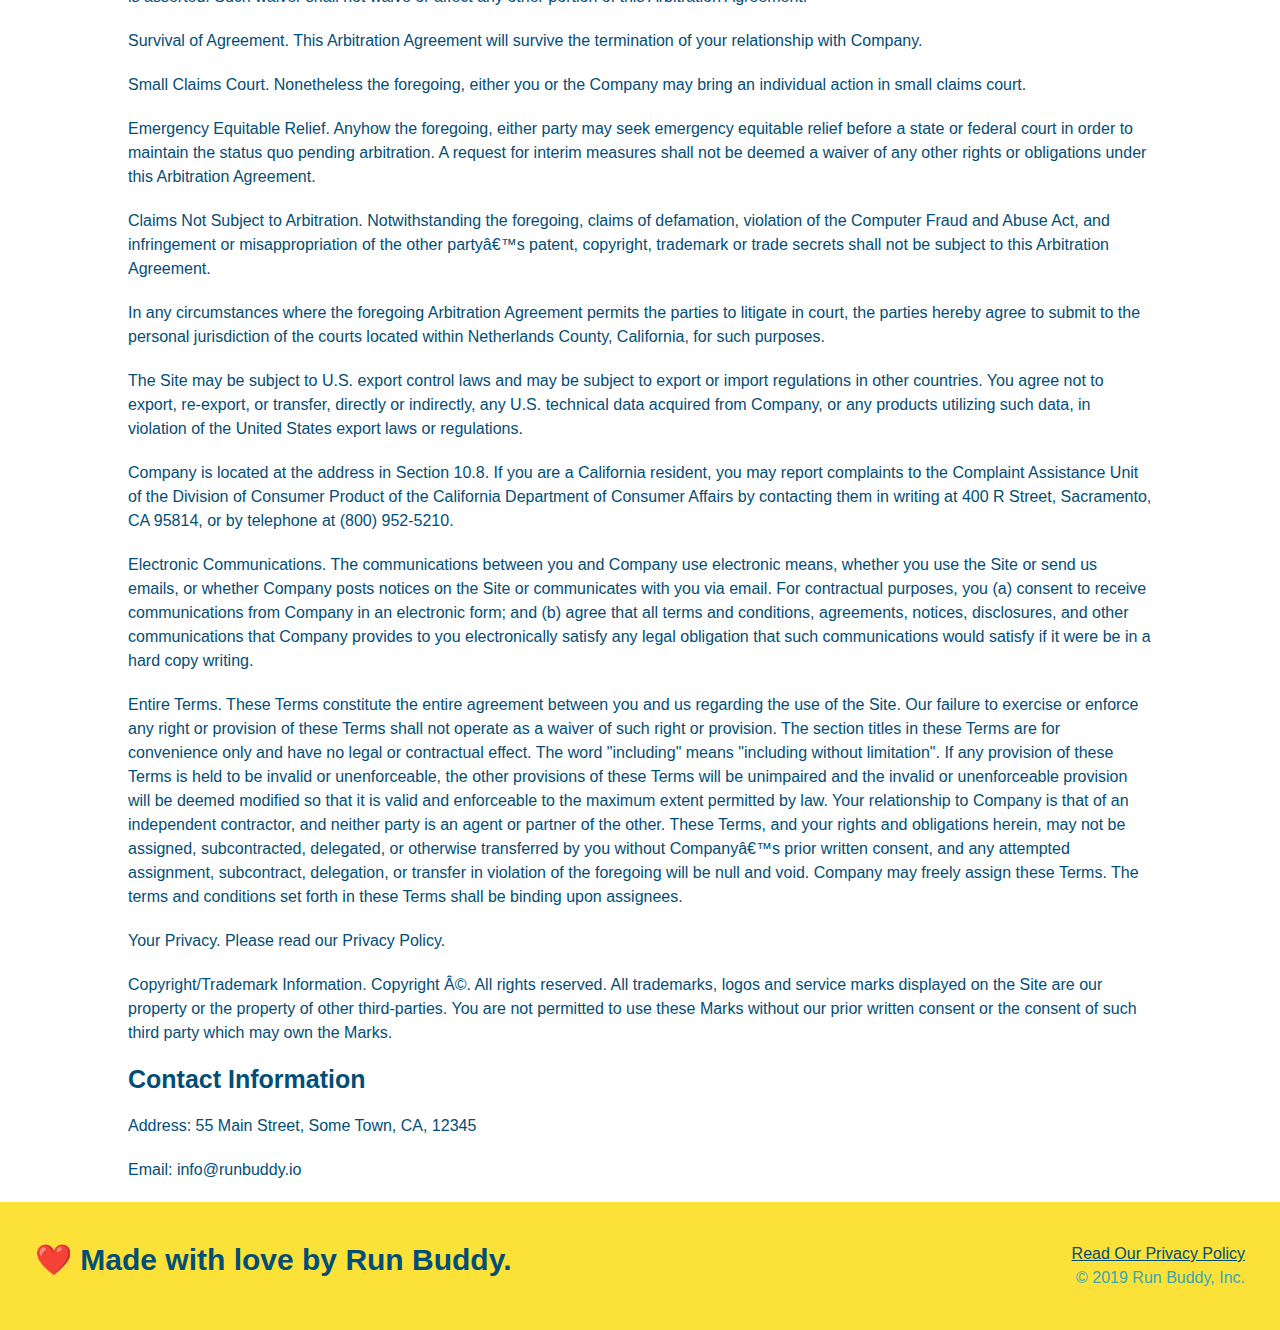
==== commit 29b7a022: "added media queries" ====
--- a/privacy-policy.html
+++ b/privacy-policy.html
@@ -5,6 +5,7 @@
         <title>Privacy Policy - Run Buddy</title>
         <link rel="stylesheet" href="./assets/css/style.css" />
         <link rel="stylesheet" href="./assets/css/secondary-styles.css" />
+        <meta name="viewport" content="width=device-width, initial-scale=1.0" />
     </head>
     <body>
         <header>
--- a/assets/css/style.css
+++ b/assets/css/style.css
@@ -13,6 +13,9 @@
 header {
     padding: 20px 35px;
     background-color: #39a6b2;
+    display: flex;
+    justify-content: space-between;
+    flex-wrap: wrap;
 }
 
 header h1 {
@@ -20,7 +23,6 @@
     font-size: 36px;
     color: #fce138;
     margin: 0;
-    display: inline;
 }
 
 header a {
@@ -29,35 +31,39 @@
 }
 
 header nav {
-    float: right;
     margin: 7px 0;
 }
 
-header nav ul li {
-    display: inline;
+header nav ul {
+    display: flex;
+    flex-wrap: wrap;
+    justify-content: space-between;
+    align-items: center;
+    list-style: none;
 }
 
 header nav ul li a {
-    margin: 0 30px;
+    padding: 10px 15px;
     font-weight: lighter;
-    font-size: 22px;
+    font-size: 1.55vw;
 }
 
 footer {
     background: #fce138;
     width: 100%;
     padding: 40px 35px;
+    display: flex;
+    justify-content: space-between;
+    flex-wrap: wrap;
 }
 
 footer h2 {
-    display: inline;
     color: #024e76;
     font-size: 30px;
     margin: 0;
 }
 
 footer div {
-    float: right;
     line-height: 1.5;
     text-align: right;
 }
@@ -72,23 +78,38 @@
 
 .hero {
     background-image: url("../images/hero-bg.jpeg");
-    height: 600px;
     background-size: cover;
     background-position: center;
-    position: relative;
+    display: flex;
+    justify-content: center;
+    flex-wrap: wrap;
+    align-items: flex-start;
+}
+
+.hero-cta {
+    width: 35%;
+    text-align: right;
+    margin: 3.5%;
+    color: #fff;
+    font-size: 18px;
+    line-height: 1.2;
+}
+
+.hero-cta h2 {
+    font-style: italic;
+    font-size: 55px;
+    color: #fce138;
 }
 
 .hero-form {
     color: #024e76;
     background-color: #fce138;
     padding: 15px;
-    width: 500px;
     border-style: solid;
     border-width: 3px;
     border-color: #024e76;
-    position: absolute;
-    bottom: 120px;
-    right: 140px;
+    width: 40%;
+    margin: 3.5%;
 }
 
 .hero-form h3 {
@@ -120,10 +141,6 @@
     border: none;
     padding: 10px 20px;
     font-size: 16px;
-}
-
-.intro {
-    text-align: center;
 }
 
 .intro p {
@@ -132,20 +149,21 @@
     width: 80%;
     font-size: 20px;
     margin: 0 auto;
+    text-align: center;
 }
 
 .steps {
+    background: #fce138;
+}
+
+.section-title {
+    font-size: 48px;
+    color: #024e76;
+    border-bottom: 3px solid;
+    padding-bottom: 20px;
     text-align: center;
-    background: #fce138;
-}
-
-.section-title {
-    font-size: 55px;
-    color: #024e76;
-    margin-bottom: 35px;
-    padding: 0 100px 20px 100px;
-    display: inline-block;
-    border-bottom: 3px solid;
+    margin: 0 auto 35px auto;
+    width: 50%;
 }
 
 .primary-border {
@@ -156,51 +174,77 @@
     border-color: #39a6b2;
 }
 
-.steps div {
-    margin-bottom: 80px;
-}
-
-.steps img {
-    width: 15%;
-    margin: 10px 0;
-}
-
-.steps h3 {
+.step {
+    margin: 50px auto;
+    padding-bottom: 50px;
+    width: 80%;
+    border-bottom: 1px solid #39a6b2;
+    display: flex;
+    flex-wrap: wrap;
+    align-items: center;
+    justify-content: space-between;
+}
+
+.step h3 {
     color: #024e76;
     font-size: 46px;
-    margin-top: 10px;
-}
-
-.steps p {
+    flex: 1 30%;
+}
+
+.step-info {
+    flex: 2 70%;
+    display: flex;
+    flex-wrap: wrap;
+    align-items: center;
+}
+
+.step-img {
+    flex: 1 12%;
+    margin-right: 20px;
+}
+
+/* This is extra to make sure there's uniform design across broswers */
+.step-img img {
+    max-width: 100%;
+}
+
+.step-text {
+    flex: 12;
+}
+
+.step-text p {
     color: #39a6b2;
-    font-size: 23px;
-}
-
-.steps span {
-    font-size: 38px;
+    font-size: 18px;
+}
+
+.step-text h4 {
+    font-size: 26px;
+    line-height: 1.5;
+    color: #024e76;
 }
 
 .trainers {
-    text-align: center;
+    width: 100%;
+    margin: 0 auto;
+    display: flex;
+    flex-wrap: wrap;
+    justify-content: space-around;
 }
 
 .trainer {
-    width: 900px;
-    margin: 0 auto 30px auto;
+    margin: 20px;
     background: #024e76;
     color: #fce138;
-    overflow: auto;
+    flex: 1;
 }
 
 .trainer img {
-    width: 35%;
-    float: left;
+    width: 100%;
 }
 
 .trainer-bio {
-    padding: 35px;
-    float: left;
-    width: 65%;
+    padding: 25px;
+    line-height: 1.3;
 }
 
 .text-left {
@@ -212,41 +256,43 @@
 }
 
 .trainer-bio h3 {
-    font-size: 32px;
-    margin-bottom: 8px;
+    font-size: 28px;
 }
 
 .trainer-bio h4 {
     font-weight: lighter;
-    font-size: 26px;
-    margin-bottom: 25px;
+    font-size: 22px;
+    margin-bottom: 15px;
 }
 
 .trainer-bio p {
     font-size: 17px;
-    line-height: 1.3;
 }
 
 .contact {
     background-color: #024e76;
-    text-align: center;
 }
 
 .contact h2 {
     color: #fce138;
 }
 
+.contact-info {
+    display: flex;
+    justify-content: space-between;
+    flex-wrap: wrap;
+}
+
+.contact-info > * {
+    flex: 1;
+    margin: 15px;
+}
+
 .contact-info iframe {
-    width: 400px;
     height: 400px;
 }
 
 .contact-info div {
-    width: 410px;
-    display: inline-block;
-    vertical-align: top;
-    text-align: left;
-    margin: 30px 0 0 60px;
     color: white;
 }
 
@@ -258,10 +304,50 @@
 .contact-info p, .contact-info address {
     margin: 20px 0;
     line-height: 1.5;
-    font-size: 20px;
+    font-size: 16px;
     font-style: normal;
 }
 
 .contact-info a {
     color: #fce138;
+}
+
+.contact-form input, .contact-form textarea {
+    border: 1px solid #024e76;
+    display: block;
+    padding: 7px 15px;
+    font-size: 16px;
+    color: #024e76;
+    width: 100%;
+    margin-bottom: 15px;
+    margin-top: 5px
+}
+
+.contact-form button {
+    width: 100%;
+    border: none;
+    background: #fce138;
+    color: #024e76;
+    text-align: center;
+    padding: 15px 0;
+    font-size: 16px;
+}
+
+.flex-row {
+    display: flex;
+}
+
+/* MEDIA QUERY FOR SMALLER DESKTOP SCREENS AND SMALLER */
+@media screen and (max-width: 980px) {
+    
+}
+
+/* MEDIA QUERY FOR TABLETS OR SMALLER */
+@media screen and (max-width: 768px) {
+    
+}
+
+/* MEDIA QUERY FOR MOBILE PHONES AND SMALLER */
+@media screen and (max-width: 575px) {
+    
 }